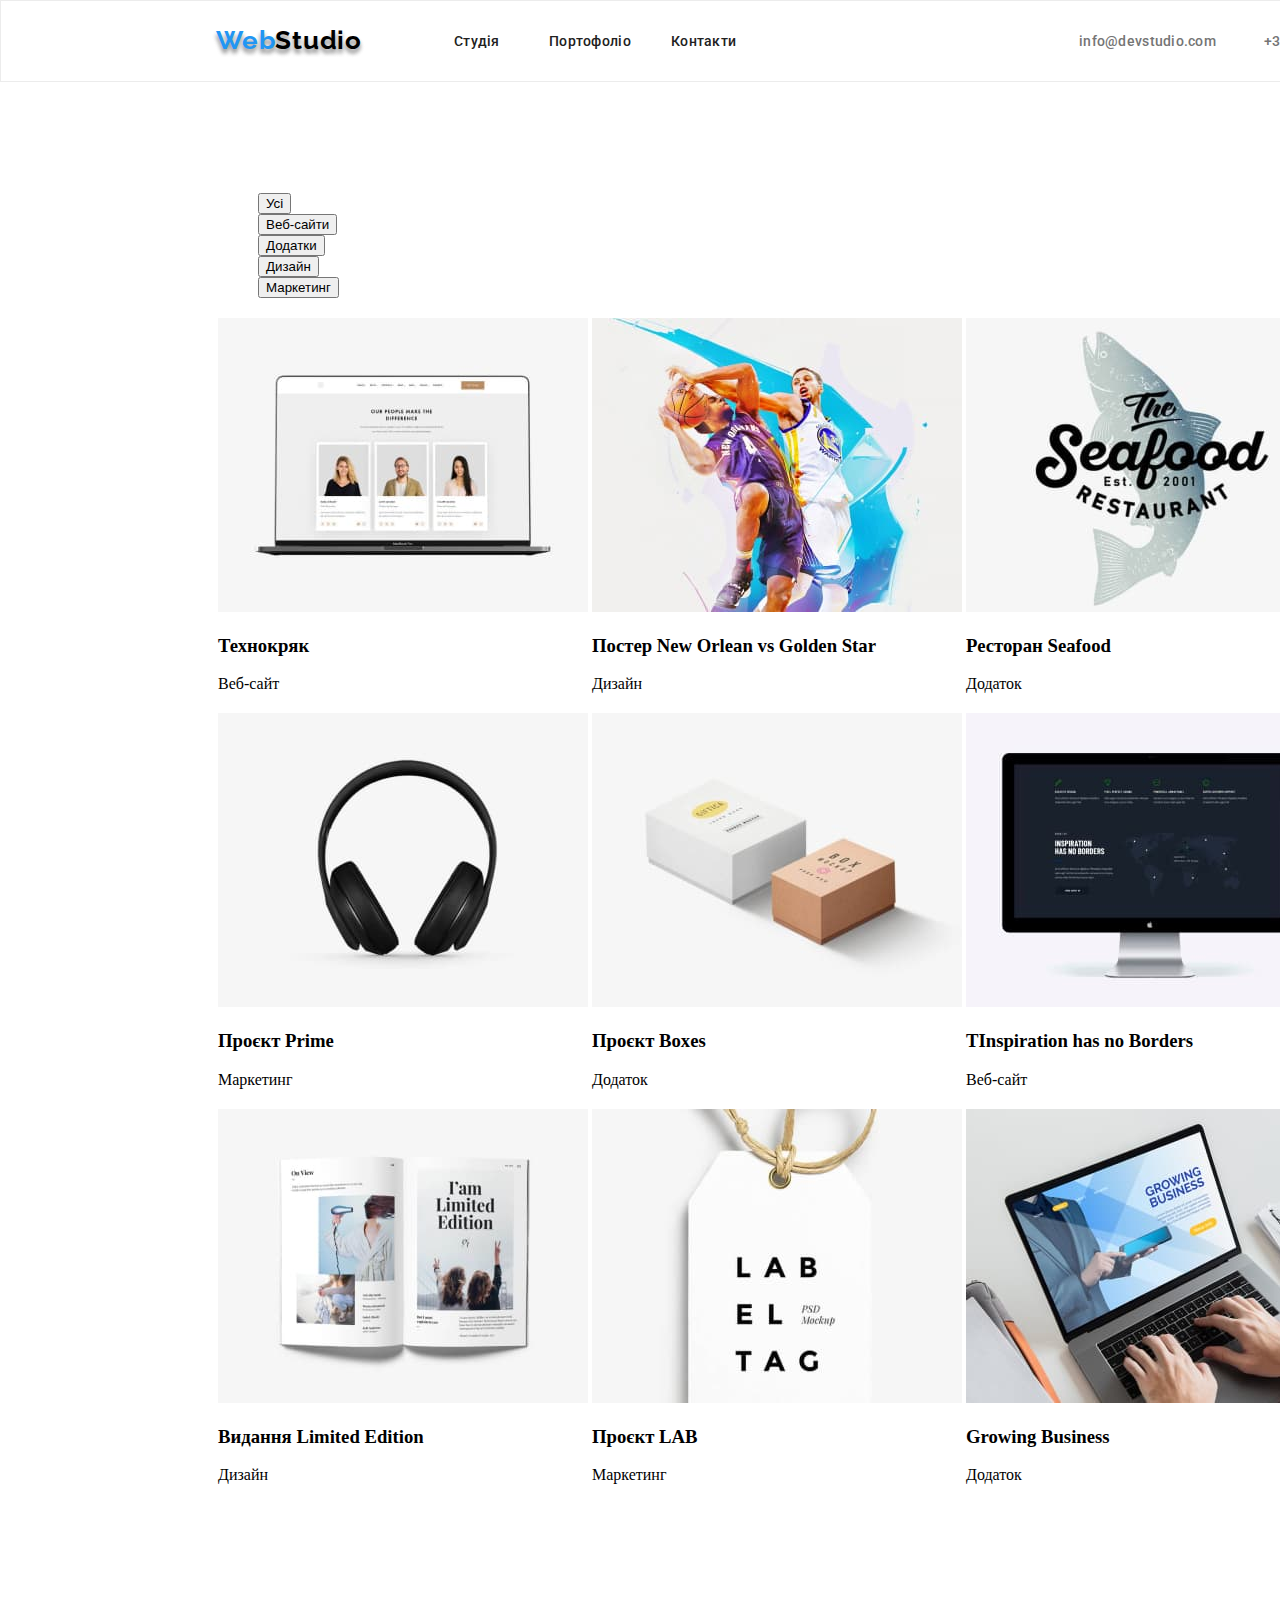
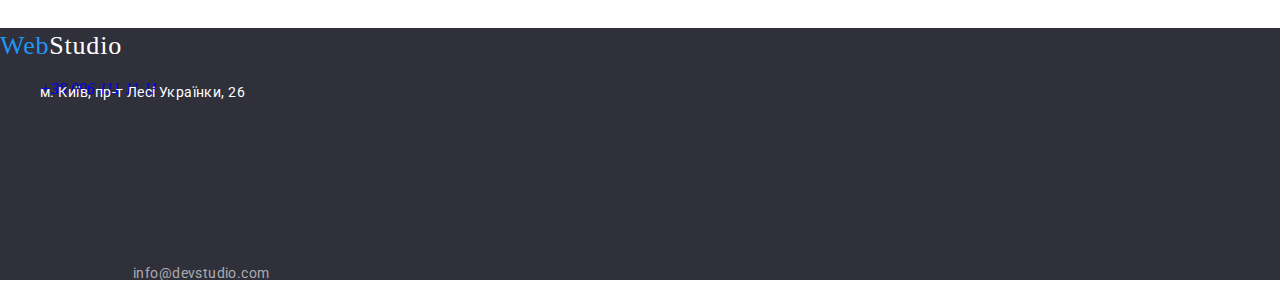
==== portfolio.html @ e8982d22 "hw" ====
<!DOCTYPE html>
<html lang="uk">
<head>
    <meta charset="UTF-8">
    <meta http-equiv="X-UA-Compatible" content="IE=edge">
    <meta name="viewport" content="width=device-width, initial-scale=1.0">
    <link rel="preconnect" href="https://fonts.googleapis.com">
    <link rel="preconnect" href="https://fonts.gstatic.com" crossorigin>
    <link href="https://fonts.googleapis.com/css2?family=Raleway:wght@700&family=Roboto:wght@400;500;700;900&display=swap"
        rel="stylesheet">
    <link rel="stylesheet" href="./css/styles.css" />
    <title>WebStudio</title>
</head>
<body>
    <header class="header-nav">
        <nav >
            <a href="./index.html" class="header-webstyle">Web<span class="studio-style">Studio</span></a>
            <ul class="header-list">
                <li><a href="./index.html" class="studio-link link">Студія</a></li>
                <li><a href="./portfolio.html" class="portfolio-link link">Портофоліо</a></li>
                <li><a href="#contacts" class="contacts-link link">Контакти</a></li>
            </ul>
        </nav>
        <ul>
            <li><a href="mailto:info@devstudio.com" class="header-mail">info@devstudio.com</a></li>
            <li><a href="tel:+380961111111" class="header-tel">+38 096 111 11 11</a></li>
        </ul>
    </header>
    <main>        
        <section>
            <table>
                <tbody class="price">
                    <tr>
                        <td colspan="3">
                            <ul class="menu-stl">
                               <li><button type="button" class="menu-list">Усі</button></li>
                               <li><button type="button" class="menu-list">Веб-сайти</button></li>
                               <li><button type="button" class="menu-list">Додатки</button></li>
                               <li><button type="button" class="menu-list">Дизайн</button></li>
                               <li><button type="button" class="menu-list">Маркетинг</button></li>
                            </ul>
                        </td>
                    </tr>
                    <tr>
                        <td><img src="./portfolio/price8.jpg" alt="Веб-сайт" width="370" height="294">
                        <h3>Технокряк</h3>
                        <p>Веб-сайт</p></td>
                        <td><img src="./portfolio/price9.jpg" alt="Дизайн" width="370" height="294">
                        <h3>Постер New Orlean vs Golden Star</h3>
                        <p>Дизайн</p></td>
                        <td><img src="./portfolio/price1.jpg" alt="Додаток" width="370" height="294">
                        <h3>Ресторан Seafood</h3>
                        <p>Додаток</p></td>
                    </tr>
                    <tr>
                        <td><img src="./portfolio/price2.jpg" alt="Маркетинг" width="370" height="294">
                        <h3>Проєкт Prime</h3>
                        <p>Маркетинг</p></td>
                        <td><img src="./portfolio/price3.jpg" alt="Додаток" width="370" height="294">
                        <h3>Проєкт Boxes</h3>
                        <p>Додаток</p></td>
                        <td><img src="./portfolio/price4.jpg" alt="Веб-сайт" width="370" height="294">
                        <h3>ТInspiration has no Borders</h3>
                        <p>Веб-сайт</p></td>
                    </tr>
                    <tr>
                        <td><img src="./portfolio/price5.jpg" alt="Дизайн" width="370" height="294">
                        <h3>Видання Limited Edition</h3>
                        <p>Дизайн</p></td>
                        <td><img src="./portfolio/price6.jpg" alt="Маркетинг" width="370" height="294">
                        <h3>Проєкт LAB</h3>
                        <p>Маркетинг</p></td>
                        <td><img src="./portfolio/price7.jpg" alt="Додаток" width="370" height="294">
                        <h3>Growing Business</h3>
                        <p>Додаток</p></td>
                    </tr>
                </tbody>
            </table>
        </section>
    </main>
    <footer>
        <article id="contacts"></article>
        <a href="./index.html" class="footer-logo">Web<span class="footer-std">Studio</span></a>
        <address class="footer-list">
            <ul >
                <li><a href="https://www.google.com/maps/place/%D0%B1%D1%83%D0%BB.
                +%D0%9B%D0%B5%D1%81%D0%B8+%D0%A3%D0%BA%D1%80%D0%B0%D0%B8%D0%BD%D0%BA%D0%B8,+26,+%D0%9A%D0%B8%D0%B5%D0%B2,
                +02000/@50.4265807,30.5361971,17z/data=!3m1!4b1!4m5!3m4!1s0x40d4cf0e033ecbe9:
                0x57a4dffefec77da0!8m2!3d50.4265807!4d30.5383858" target="_blank" rel="noopener noreferrer"
                        class="footer-adress">м. Київ, пр-т Лесі Українки, 26</a></li>
                <li><a href="mailto:info@devstudio.com" class="footer-mail">info@devstudio.com</a></li>
                <li><a href="tel:+380961111111" class="footer-tel">+38 096 111 11 11</a></li>
            </ul>
        </address>
    </footer>
</body>
</html>
---- css/styles.css ----
/* header */
body{
    font-family: 'Roboto' 'Raleway', sans-serif;

}
a{
    text-decoration: none;
}
header{
    position: absolute;
    width: 1600px;
    height: 80px;
    left: 0px;
    top: 0px;
    background: #FFFFFF;
}
ul{
    list-style-type: none;
}
.header-nav{
    position: absolute;
    width: 1600px;
    height: 80px;
    left: 0px;
    top: 0px;
    bottom: 1800px;
    background: #FFFFFF;
    border: 1px solid #ECECEC  
}
.header-webstyle{
    position: absolute;
    width: 145px;
    height: 31px;
    left: 215px;
    top: 24px;
    right: 1240px;
    bottom: 1825px;
    font-family: 'Raleway';
    font-style: normal;
    font-weight: 700;
    font-size: 26px;
    line-height: 31px;
    text-decoration: none
}
.header-webstyle{
    letter-spacing: 0.03em;
    color: #2196F3;
    text-shadow: 0px 4px 4px rgba(0, 0, 0, 0.25), 0px 4px 4px rgba(0, 0, 0, 0.25);
}
.studio-style{
    letter-spacing: 0.03em;
    color: #000000;
    text-shadow: 0px 4px 4px rgba(0, 0, 0, 0.25), 0px 4px 4px rgba(0, 0, 0, 0.25);
}
.header-webstyle .studio-style:hover{
    color:#2196F3
}
.header-webstyle:hover{
    color:#000000;
}
.header-list{
    left: 453px;
    top: 32px;
    right: 866px;
    bottom: 1832px;
}
.studio-link{
    position: absolute;
    width: 45px;
    height: 16px;
    left: 453px;
    top: 32px;
    font-family: 'Roboto';
    font-style: normal;
    font-weight: 500;
    font-size: 14px;
    line-height: 16px;
    letter-spacing: 0.02em;
    color: #212121;
}
.studio-link:hover{
    color: #2196f3;
}
.portfolio-link{
    position: absolute;
    width: 72px;
    height: 16px;
    left: 548px;
    top: 32px;
    font-family: 'Roboto';
    font-style: normal;
    font-weight: 500;
    font-size: 14px;
    line-height: 16px;
    letter-spacing: 0.02em;
    color: #212121;
}

.portfolio-link:hover {
    color: #2196f3;
}
.contacts-link{
    position: absolute;
    width: 64px;
    height: 16px;
    left: 670px;
    top: 32px;
    font-family: 'Roboto';
    font-style: normal;
    font-weight: 500;
    font-size: 14px;
    line-height: 16px;
    letter-spacing: 0.02em;
    color: #212121;
}

.contacts-link:hover {
    color: #2196f3;
}
.header-mail{
    position: absolute;
    width: 135px;
    height: 16px;
    left: 1078px;
    top: 32px;
    right: 387px;
    bottom: 1832px;

    font-family: 'Roboto';
    font-style: normal;
    font-weight: 500;
    font-size: 14px;
    line-height: 16px;
    letter-spacing: 0.02em;

    color: #757575;
}
.header-mail:hover {
    color: #2196f3;
}
.header-tel{
    position: absolute;
    width: 122px;
    height: 16px;
    left: 1263px;
    top: 32px;
    right: 215px;
    bottom: 1832px;
    font-family: 'Roboto';
    font-style: normal;
    font-weight: 500;
    font-size: 14px;
    line-height: 16px;
    letter-spacing: 0.02em;
    color: #757575;
}
.header-tel:hover {
    color: #2196f3;
}
/* шапка*/
.shapka{
    position: absolute;
    width: 1600px;
    height: 600px;
    left: 0px;
    top: 80px;  
    background: #2F303A;
}
.sub-title{
    position: absolute;
    width: 696px;
    height: 120px;
    left: 452px;
    top: 200px;
}
.sub-title{
    font-family: 'Roboto';
    font-style: normal;
    font-weight: 900;
    font-size: 44px;
    line-height: 60px;
    /* or 136% */
    
    text-align: center;
    letter-spacing: 0.06em;
    text-transform: uppercase;
    
    color: #FFFFFF;
}
.sub-button{
    position: absolute;
    width: 216px;
    height: 50px;
    left: 692px;
    top: 400px;
    box-shadow: 0px 4px 4px rgba(0, 0, 0, 0.15);
    border-radius: 4px;
    background: #2196F3;
}
.text-btn{
    font-family: 'Roboto';
    font-style: normal;
    font-weight: 700;
    font-size: 16px;
    line-height: 30px;
    color: #FFFFFF;
}



/*підвал footer*/
footer{
    position: absolute;
    width: 1600px;
    height: 252px;
    left: 0px;
    top: 1628px;
    background: #2F303A;
}
.footer-logo{
    font-family: 'Raleway';
    font-size: 26px;
    font-weight: 700;
    line-height: 31px;
    letter-spacing: 0.03em;
    text-align: left;
    font-family: 'Oleo Script';
    font-size: 26px;
    font-weight: 400;
    line-height: 36px;
    letter-spacing: 0.03em;
    text-align: left;
    letter-spacing: 0.03em;
    color: #2196F3
}
.footer-logo{
    top: 1688px;
    left: 215px;
}
.footer-std{
    letter-spacing: 0.03em;
    color: #FFFFFF;
}
.footer-list{
    left: 215px;
    top: 1739px;
}
.footer-adress{
    position: absolute;
    width: 231px;
    height: 21px;
    font-family: 'Roboto';
    font-style: normal;
    font-weight: 400;
    font-size: 14px;
    line-height: 24px;
    /* or 171% */

    letter-spacing: 0.03em;

    color: #FFFFFF;
}
.footer-mail{
        position: absolute;
        width: 231px;
        height: 21px;
        left: 133px;
        top: 233px;
        font-family: 'Roboto';
        font-style: normal;
        font-weight: 400;
        font-size: 14px;
        line-height: 24px;
        /* or 171% */
    
        letter-spacing: 0.03em;
    
        color: rgba(255, 255, 255, 0.6);
}
/* сторінка  портфоліо*/

.price{
    position: absolute;
    width: 1170px;
    height: 1360px;
    left: 215px;
    right: 215px;
    top: 174px;
    bottom: 346px;
}
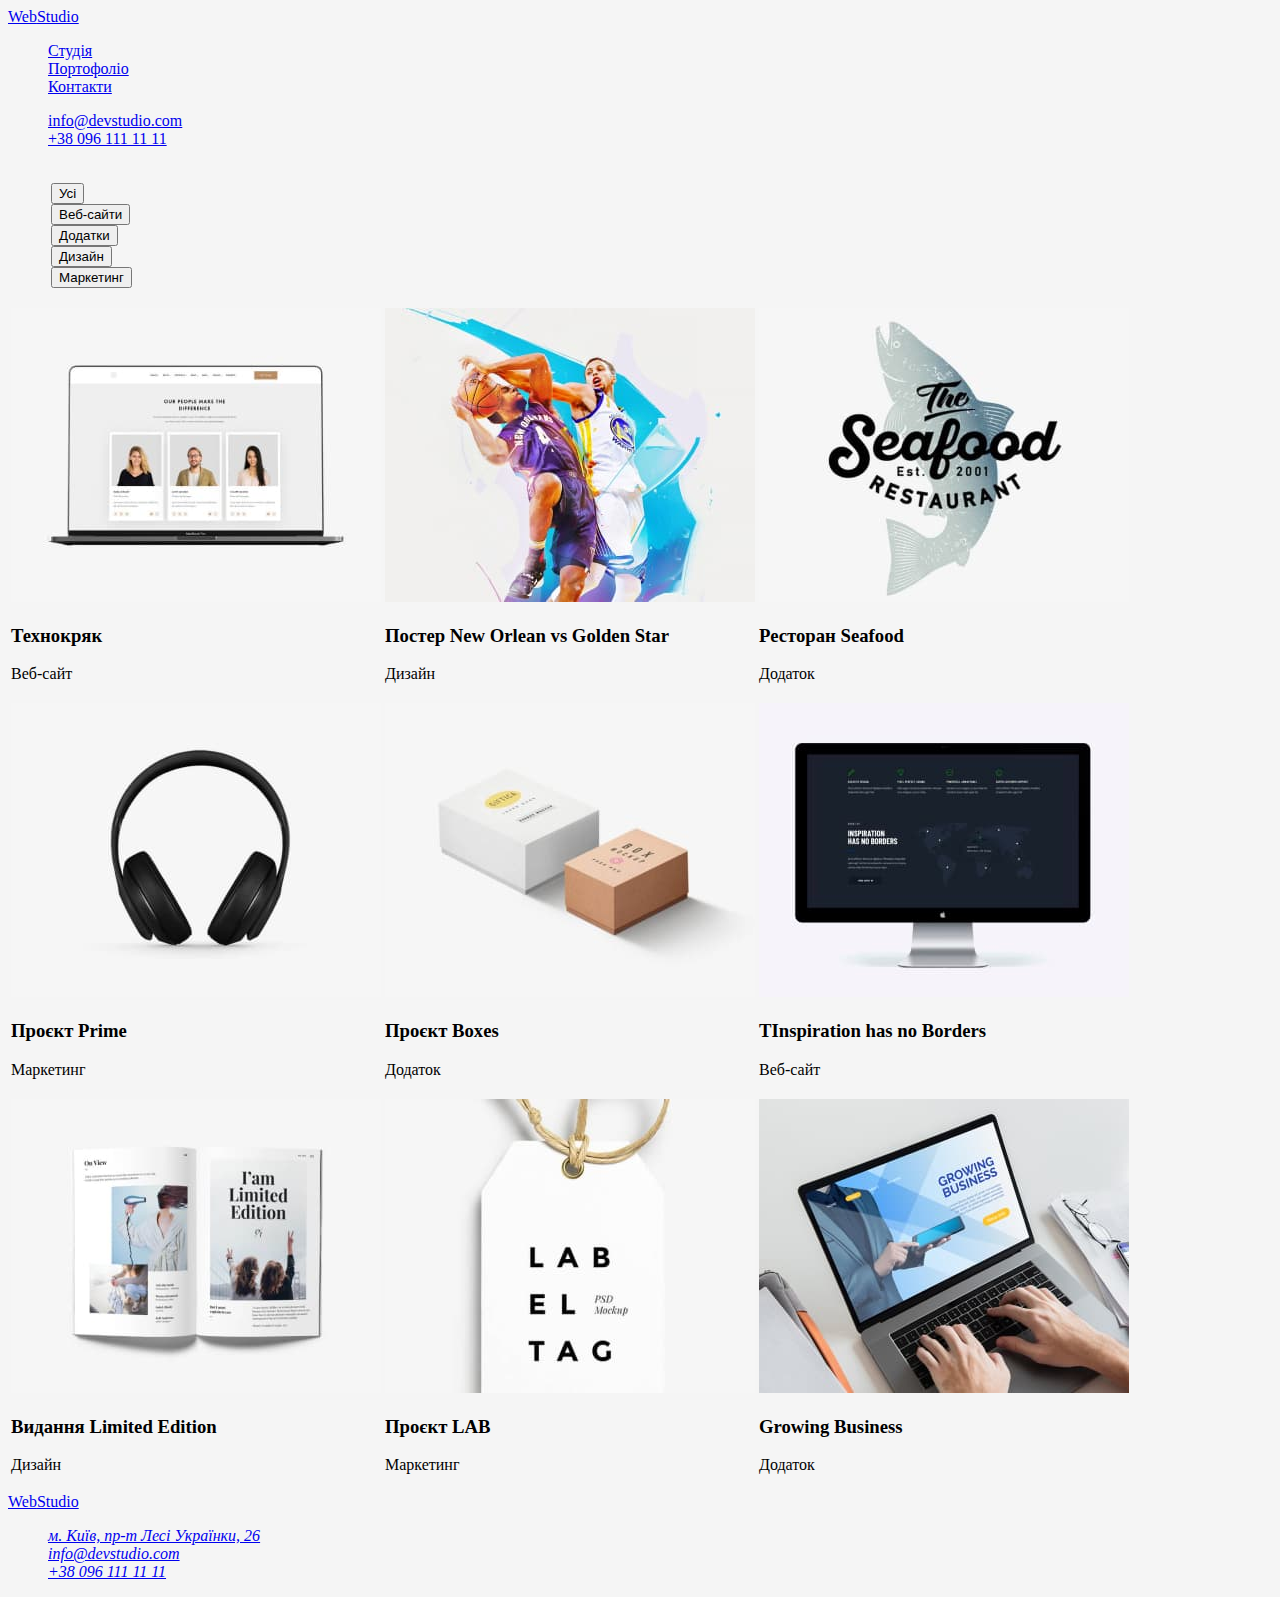
==== commit 064deb9d: "commit" ====
--- a/portfolio.html
+++ b/portfolio.html
@@ -4,12 +4,12 @@
     <meta charset="UTF-8">
     <meta http-equiv="X-UA-Compatible" content="IE=edge">
     <meta name="viewport" content="width=device-width, initial-scale=1.0">
+    <title>WebStudio</title>
     <link rel="preconnect" href="https://fonts.googleapis.com">
     <link rel="preconnect" href="https://fonts.gstatic.com" crossorigin>
     <link href="https://fonts.googleapis.com/css2?family=Raleway:wght@700&family=Roboto:wght@400;500;700;900&display=swap"
         rel="stylesheet">
     <link rel="stylesheet" href="./css/styles.css" />
-    <title>WebStudio</title>
 </head>
 <body>
     <header class="header-nav">
@@ -42,35 +42,35 @@
                         </td>
                     </tr>
                     <tr>
-                        <td><img src="./portfolio/price8.jpg" alt="Веб-сайт" width="370" height="294">
+                        <td><img src="./img/price8.jpg" alt="Веб-сайт" width="370" height="294">
                         <h3>Технокряк</h3>
                         <p>Веб-сайт</p></td>
-                        <td><img src="./portfolio/price9.jpg" alt="Дизайн" width="370" height="294">
+                        <td><img src="./img/price9.jpg" alt="Дизайн" width="370" height="294">
                         <h3>Постер New Orlean vs Golden Star</h3>
                         <p>Дизайн</p></td>
-                        <td><img src="./portfolio/price1.jpg" alt="Додаток" width="370" height="294">
+                        <td><img src="./img/price1.jpg" alt="Додаток" width="370" height="294">
                         <h3>Ресторан Seafood</h3>
                         <p>Додаток</p></td>
                     </tr>
                     <tr>
-                        <td><img src="./portfolio/price2.jpg" alt="Маркетинг" width="370" height="294">
+                        <td><img src="./img/price2.jpg" alt="Маркетинг" width="370" height="294">
                         <h3>Проєкт Prime</h3>
                         <p>Маркетинг</p></td>
-                        <td><img src="./portfolio/price3.jpg" alt="Додаток" width="370" height="294">
+                        <td><img src="./img/price3.jpg" alt="Додаток" width="370" height="294">
                         <h3>Проєкт Boxes</h3>
                         <p>Додаток</p></td>
-                        <td><img src="./portfolio/price4.jpg" alt="Веб-сайт" width="370" height="294">
+                        <td><img src="./img/price4.jpg" alt="Веб-сайт" width="370" height="294">
                         <h3>ТInspiration has no Borders</h3>
                         <p>Веб-сайт</p></td>
                     </tr>
                     <tr>
-                        <td><img src="./portfolio/price5.jpg" alt="Дизайн" width="370" height="294">
+                        <td><img src="./img/price5.jpg" alt="Дизайн" width="370" height="294">
                         <h3>Видання Limited Edition</h3>
                         <p>Дизайн</p></td>
-                        <td><img src="./portfolio/price6.jpg" alt="Маркетинг" width="370" height="294">
+                        <td><img src="./img/price6.jpg" alt="Маркетинг" width="370" height="294">
                         <h3>Проєкт LAB</h3>
                         <p>Маркетинг</p></td>
-                        <td><img src="./portfolio/price7.jpg" alt="Додаток" width="370" height="294">
+                        <td><img src="./img/price7.jpg" alt="Додаток" width="370" height="294">
                         <h3>Growing Business</h3>
                         <p>Додаток</p></td>
                     </tr>
--- a/css/styles.css
+++ b/css/styles.css
@@ -1,290 +1,24 @@
-/* header */
+:root{
+    --prime-color--: #212121;
+    --second-color--: #757575;
+}
 body{
     font-family: 'Roboto' 'Raleway', sans-serif;
+    color: var(---prime-color--);
+    background-color:#F5F5F5;
+}
+.list{text-decoration: none;
 
-}
-a{
-    text-decoration: none;
-}
-header{
-    position: absolute;
-    width: 1600px;
-    height: 80px;
-    left: 0px;
-    top: 0px;
-    background: #FFFFFF;
 }
 ul{
     list-style-type: none;
 }
-.header-nav{
-    position: absolute;
-    width: 1600px;
-    height: 80px;
-    left: 0px;
-    top: 0px;
-    bottom: 1800px;
-    background: #FFFFFF;
-    border: 1px solid #ECECEC  
+.title{
+    color: var(--prime-color--);
 }
-.header-webstyle{
-    position: absolute;
-    width: 145px;
-    height: 31px;
-    left: 215px;
-    top: 24px;
-    right: 1240px;
-    bottom: 1825px;
-    font-family: 'Raleway';
-    font-style: normal;
-    font-weight: 700;
-    font-size: 26px;
-    line-height: 31px;
-    text-decoration: none
-}
-.header-webstyle{
-    letter-spacing: 0.03em;
-    color: #2196F3;
-    text-shadow: 0px 4px 4px rgba(0, 0, 0, 0.25), 0px 4px 4px rgba(0, 0, 0, 0.25);
-}
-.studio-style{
-    letter-spacing: 0.03em;
-    color: #000000;
-    text-shadow: 0px 4px 4px rgba(0, 0, 0, 0.25), 0px 4px 4px rgba(0, 0, 0, 0.25);
-}
-.header-webstyle .studio-style:hover{
-    color:#2196F3
-}
-.header-webstyle:hover{
-    color:#000000;
-}
-.header-list{
-    left: 453px;
-    top: 32px;
-    right: 866px;
-    bottom: 1832px;
-}
-.studio-link{
-    position: absolute;
-    width: 45px;
-    height: 16px;
-    left: 453px;
-    top: 32px;
-    font-family: 'Roboto';
-    font-style: normal;
-    font-weight: 500;
-    font-size: 14px;
-    line-height: 16px;
-    letter-spacing: 0.02em;
-    color: #212121;
-}
-.studio-link:hover{
-    color: #2196f3;
-}
-.portfolio-link{
-    position: absolute;
-    width: 72px;
-    height: 16px;
-    left: 548px;
-    top: 32px;
-    font-family: 'Roboto';
-    font-style: normal;
-    font-weight: 500;
-    font-size: 14px;
-    line-height: 16px;
-    letter-spacing: 0.02em;
-    color: #212121;
-}
-
-.portfolio-link:hover {
-    color: #2196f3;
-}
-.contacts-link{
-    position: absolute;
-    width: 64px;
-    height: 16px;
-    left: 670px;
-    top: 32px;
-    font-family: 'Roboto';
-    font-style: normal;
-    font-weight: 500;
-    font-size: 14px;
-    line-height: 16px;
-    letter-spacing: 0.02em;
-    color: #212121;
-}
-
-.contacts-link:hover {
-    color: #2196f3;
-}
-.header-mail{
-    position: absolute;
-    width: 135px;
-    height: 16px;
-    left: 1078px;
-    top: 32px;
-    right: 387px;
-    bottom: 1832px;
-
-    font-family: 'Roboto';
-    font-style: normal;
-    font-weight: 500;
-    font-size: 14px;
-    line-height: 16px;
-    letter-spacing: 0.02em;
-
-    color: #757575;
-}
-.header-mail:hover {
-    color: #2196f3;
-}
-.header-tel{
-    position: absolute;
-    width: 122px;
-    height: 16px;
-    left: 1263px;
-    top: 32px;
-    right: 215px;
-    bottom: 1832px;
-    font-family: 'Roboto';
-    font-style: normal;
-    font-weight: 500;
-    font-size: 14px;
-    line-height: 16px;
-    letter-spacing: 0.02em;
-    color: #757575;
-}
-.header-tel:hover {
-    color: #2196f3;
-}
-/* шапка*/
-.shapka{
-    position: absolute;
-    width: 1600px;
-    height: 600px;
-    left: 0px;
-    top: 80px;  
-    background: #2F303A;
-}
-.sub-title{
-    position: absolute;
-    width: 696px;
-    height: 120px;
-    left: 452px;
-    top: 200px;
-}
-.sub-title{
-    font-family: 'Roboto';
-    font-style: normal;
-    font-weight: 900;
-    font-size: 44px;
-    line-height: 60px;
-    /* or 136% */
-    
-    text-align: center;
-    letter-spacing: 0.06em;
-    text-transform: uppercase;
-    
-    color: #FFFFFF;
-}
-.sub-button{
-    position: absolute;
-    width: 216px;
-    height: 50px;
-    left: 692px;
-    top: 400px;
-    box-shadow: 0px 4px 4px rgba(0, 0, 0, 0.15);
-    border-radius: 4px;
-    background: #2196F3;
-}
-.text-btn{
+.title,
+h2{
     font-family: 'Roboto';
     font-style: normal;
     font-weight: 700;
-    font-size: 16px;
-    line-height: 30px;
-    color: #FFFFFF;
-}
-
-
-
-/*підвал footer*/
-footer{
-    position: absolute;
-    width: 1600px;
-    height: 252px;
-    left: 0px;
-    top: 1628px;
-    background: #2F303A;
-}
-.footer-logo{
-    font-family: 'Raleway';
-    font-size: 26px;
-    font-weight: 700;
-    line-height: 31px;
-    letter-spacing: 0.03em;
-    text-align: left;
-    font-family: 'Oleo Script';
-    font-size: 26px;
-    font-weight: 400;
-    line-height: 36px;
-    letter-spacing: 0.03em;
-    text-align: left;
-    letter-spacing: 0.03em;
-    color: #2196F3
-}
-.footer-logo{
-    top: 1688px;
-    left: 215px;
-}
-.footer-std{
-    letter-spacing: 0.03em;
-    color: #FFFFFF;
-}
-.footer-list{
-    left: 215px;
-    top: 1739px;
-}
-.footer-adress{
-    position: absolute;
-    width: 231px;
-    height: 21px;
-    font-family: 'Roboto';
-    font-style: normal;
-    font-weight: 400;
-    font-size: 14px;
-    line-height: 24px;
-    /* or 171% */
-
-    letter-spacing: 0.03em;
-
-    color: #FFFFFF;
-}
-.footer-mail{
-        position: absolute;
-        width: 231px;
-        height: 21px;
-        left: 133px;
-        top: 233px;
-        font-family: 'Roboto';
-        font-style: normal;
-        font-weight: 400;
-        font-size: 14px;
-        line-height: 24px;
-        /* or 171% */
-    
-        letter-spacing: 0.03em;
-    
-        color: rgba(255, 255, 255, 0.6);
-}
-/* сторінка  портфоліо*/
-
-.price{
-    position: absolute;
-    width: 1170px;
-    height: 1360px;
-    left: 215px;
-    right: 215px;
-    top: 174px;
-    bottom: 346px;
-} 
+}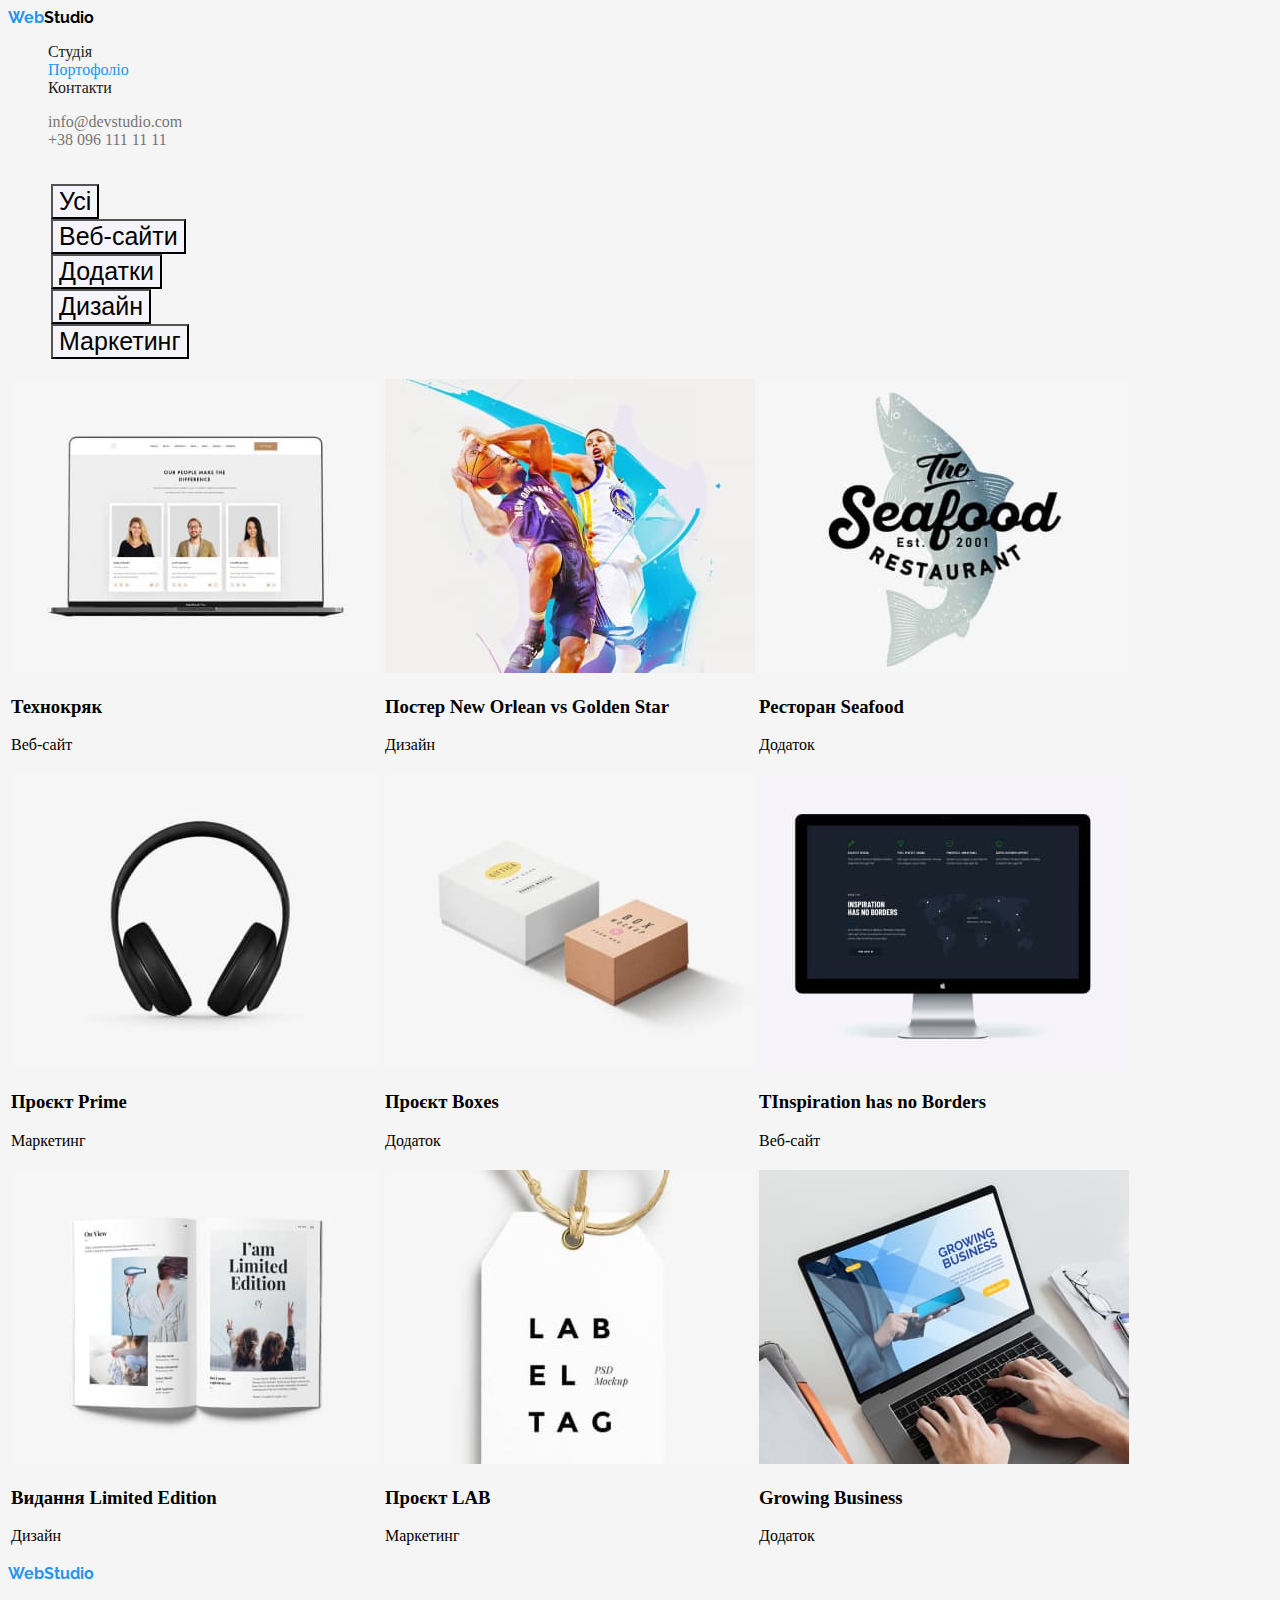
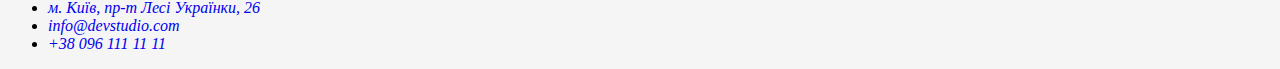
==== commit ab325430: "new class" ====
--- a/portfolio.html
+++ b/portfolio.html
@@ -13,31 +13,31 @@
 </head>
 <body>
     <header class="header-nav">
-        <nav >
-            <a href="./index.html" class="header-webstyle">Web<span class="studio-style">Studio</span></a>
-            <ul class="header-list">
-                <li><a href="./index.html" class="studio-link link">Студія</a></li>
-                <li><a href="./portfolio.html" class="portfolio-link link">Портофоліо</a></li>
-                <li><a href="#contacts" class="contacts-link link">Контакти</a></li>
+        <nav>
+            <a href="./index.html" class="logo">Web<span class="header-logo">Studio</span></a>
+            <ul class="header-list list">
+                <li><a href="./index.html" class="link">Студія</a></li>
+                <li><a href="./portfolio.html" class="link current">Портофоліо</a></li>
+                <li><a href="" class="link">Контакти</a></li>
             </ul>
         </nav>
-        <ul>
-            <li><a href="mailto:info@devstudio.com" class="header-mail">info@devstudio.com</a></li>
-            <li><a href="tel:+380961111111" class="header-tel">+38 096 111 11 11</a></li>
+        <ul class="header-contacts list">
+            <li><a href="mailto:info@devstudio.com" class="header-mail link">info@devstudio.com</a></li>
+            <li><a href="tel:+380961111111" class="header-tel link">+38 096 111 11 11</a></li>
         </ul>
     </header>
     <main>        
-        <section>
+        <section class="section">
             <table>
                 <tbody class="price">
                     <tr>
                         <td colspan="3">
-                            <ul class="menu-stl">
-                               <li><button type="button" class="menu-list">Усі</button></li>
-                               <li><button type="button" class="menu-list">Веб-сайти</button></li>
-                               <li><button type="button" class="menu-list">Додатки</button></li>
-                               <li><button type="button" class="menu-list">Дизайн</button></li>
-                               <li><button type="button" class="menu-list">Маркетинг</button></li>
+                            <ul class="menu-std list">
+                               <li><button class="button" type="button">Усі</button></li>
+                               <li><button class="button" type="button" >Веб-сайти</button></li>
+                               <li><button class="button" type="button">Додатки</button></li>
+                               <li><button class="button" type="button">Дизайн</button></li>
+                               <li><button class="button" type="button">Маркетинг</button></li>
                             </ul>
                         </td>
                     </tr>
@@ -80,7 +80,7 @@
     </main>
     <footer>
         <article id="contacts"></article>
-        <a href="./index.html" class="footer-logo">Web<span class="footer-std">Studio</span></a>
+        <a href="./index.html" class="logo">Web<span class="footer-logo">Studio</span></a>
         <address class="footer-list">
             <ul >
                 <li><a href="https://www.google.com/maps/place/%D0%B1%D1%83%D0%BB.
--- a/css/styles.css
+++ b/css/styles.css
@@ -7,18 +7,77 @@
     color: var(---prime-color--);
     background-color:#F5F5F5;
 }
-.list{text-decoration: none;
-
+.list{
+    list-style: none;
 }
-ul{
-    list-style-type: none;
+a{
+    text-decoration: none;
 }
-.title{
+.logo{
+    font-family: 'Raleway';
+    font-style: normal;
+    font-weight: 700;
+    color: #2196F3;
+}
+.header-logo{
+    color: #000000;
+}
+.logo .header-logo:hover,
+.logo .header-logo:focus {
+    color: #2196F3
+}
+.logo:hover {
+    color: #000000;
+}
+/* navigator */
+.header-list .link{
+    color:var(--prime-color--);
+}
+.header-list .link:hover,
+.header-list .link:focus{
+    color: #2196F3;
+}
+.header-list .link.current{
+    color: #2196F3;
+}
+.header-contacts .link{
+    color:var(--second-color--);
+}
+.header-contacts .link:hover,
+.header-contacts .link:focus{
+    color:#2196F3
+}
+.hero-title{
+    color: var(---prime-color--);
+}
+/* section */
+.section-title{
     color: var(--prime-color--);
 }
-.title,
-h2{
-    font-family: 'Roboto';
-    font-style: normal;
-    font-weight: 700;
+
+/* personal list */
+.personal-list .title {
+    color: var(--prime-color--);
+}
+.commandos-list .title{
+    color: var(---prime-color--);
+}
+/* button */
+.button{
+    background-color: #F5F4FA;
+    color: var(---prime-color--); 
+    font-size: 25px;
+    
+}
+.button:hover,
+.button:focus{
+    background-color: #2196F3;
+    color: #FFFFFF;
+}
+.text-btn{
+    margin: 216px 50px;
+    background: #2196F3;
+    box-shadow: 0px 4px 4px rgba(0, 0, 0, 0.15);
+    border-radius: 4px;
+    color: #FFFFFF;
 }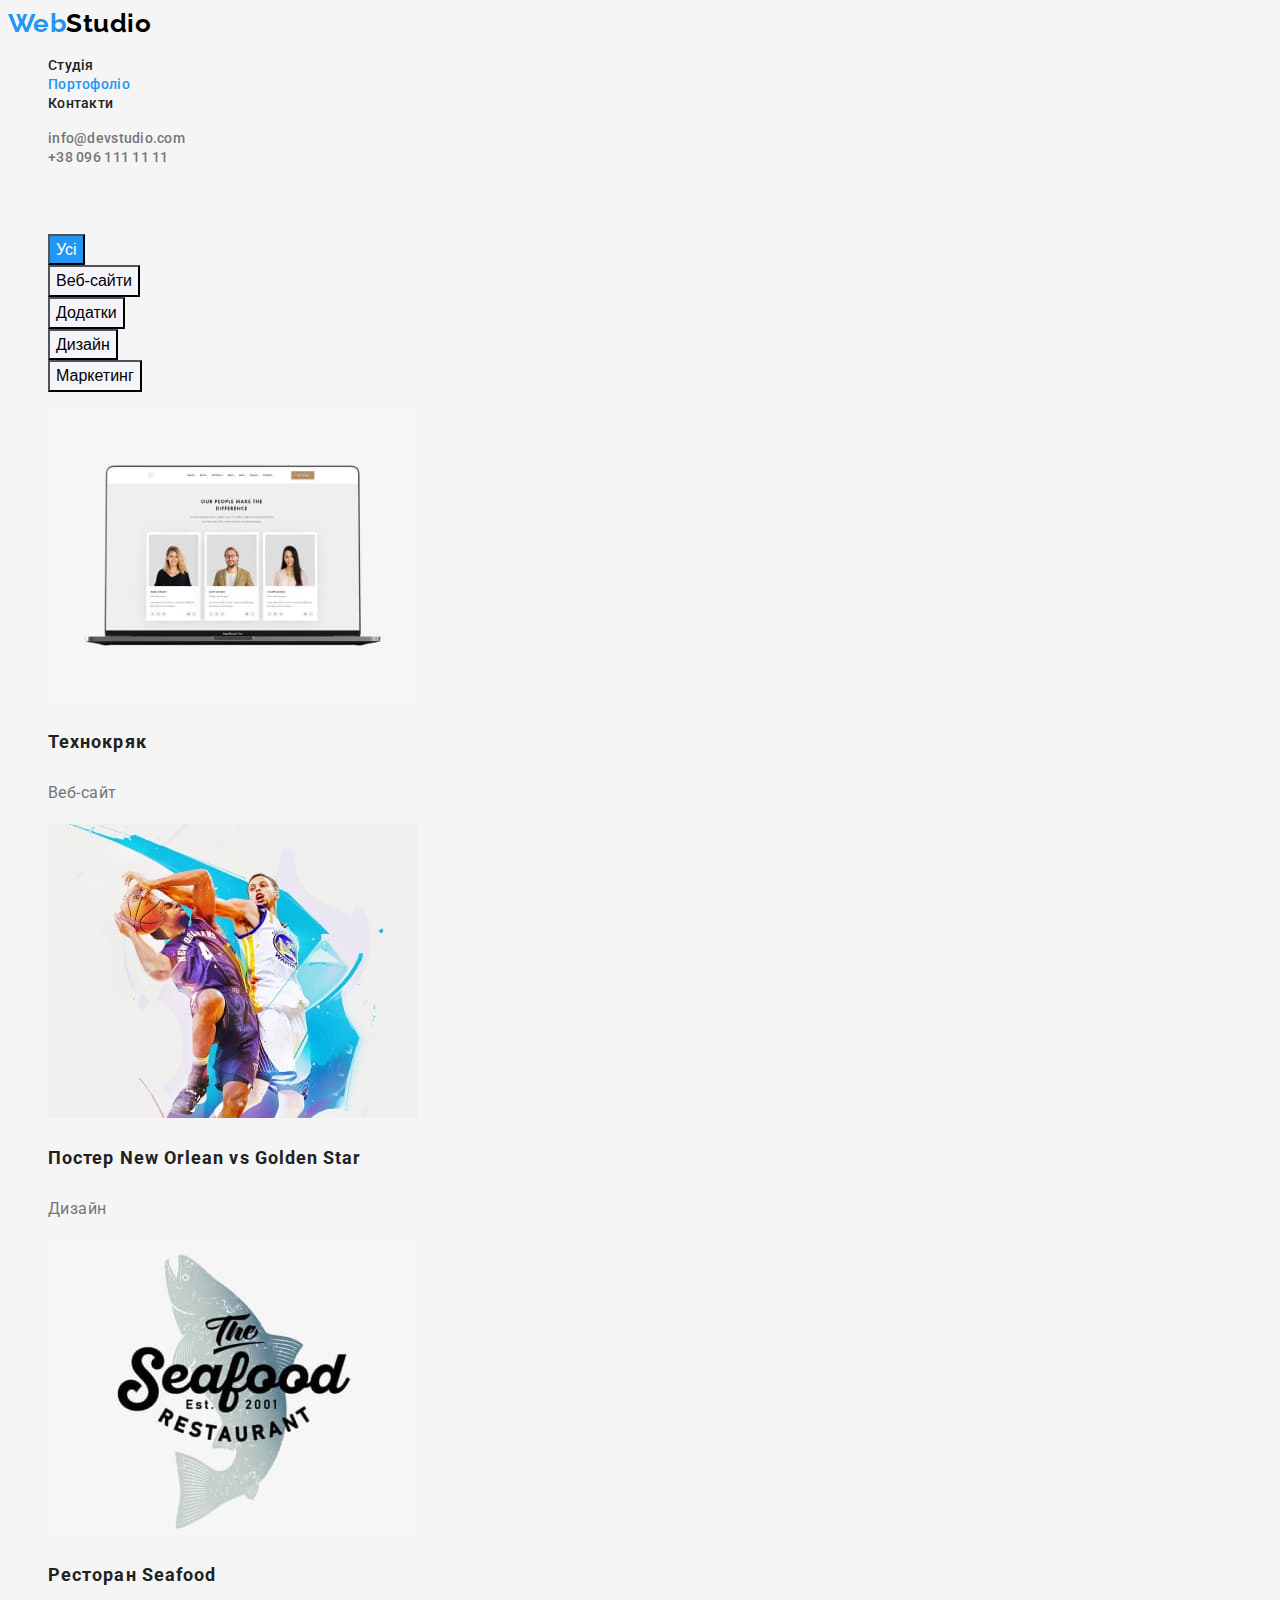
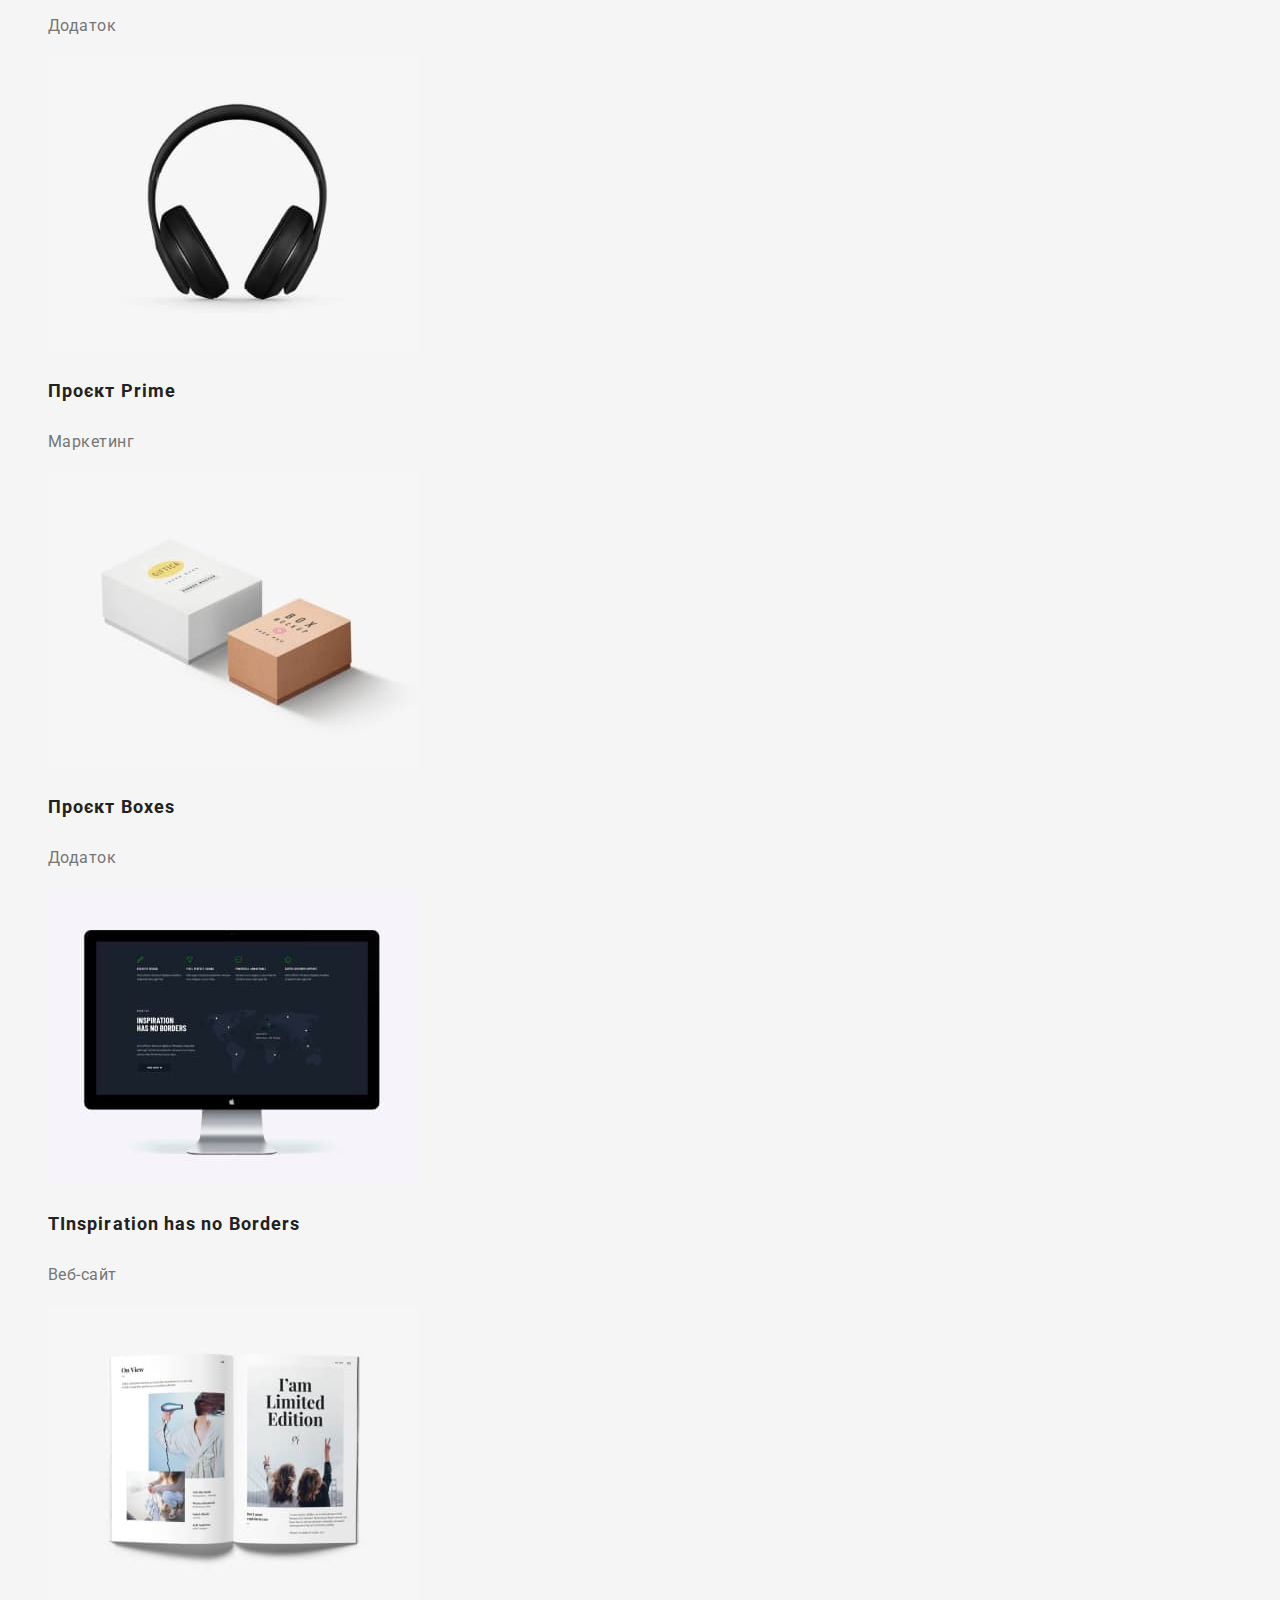
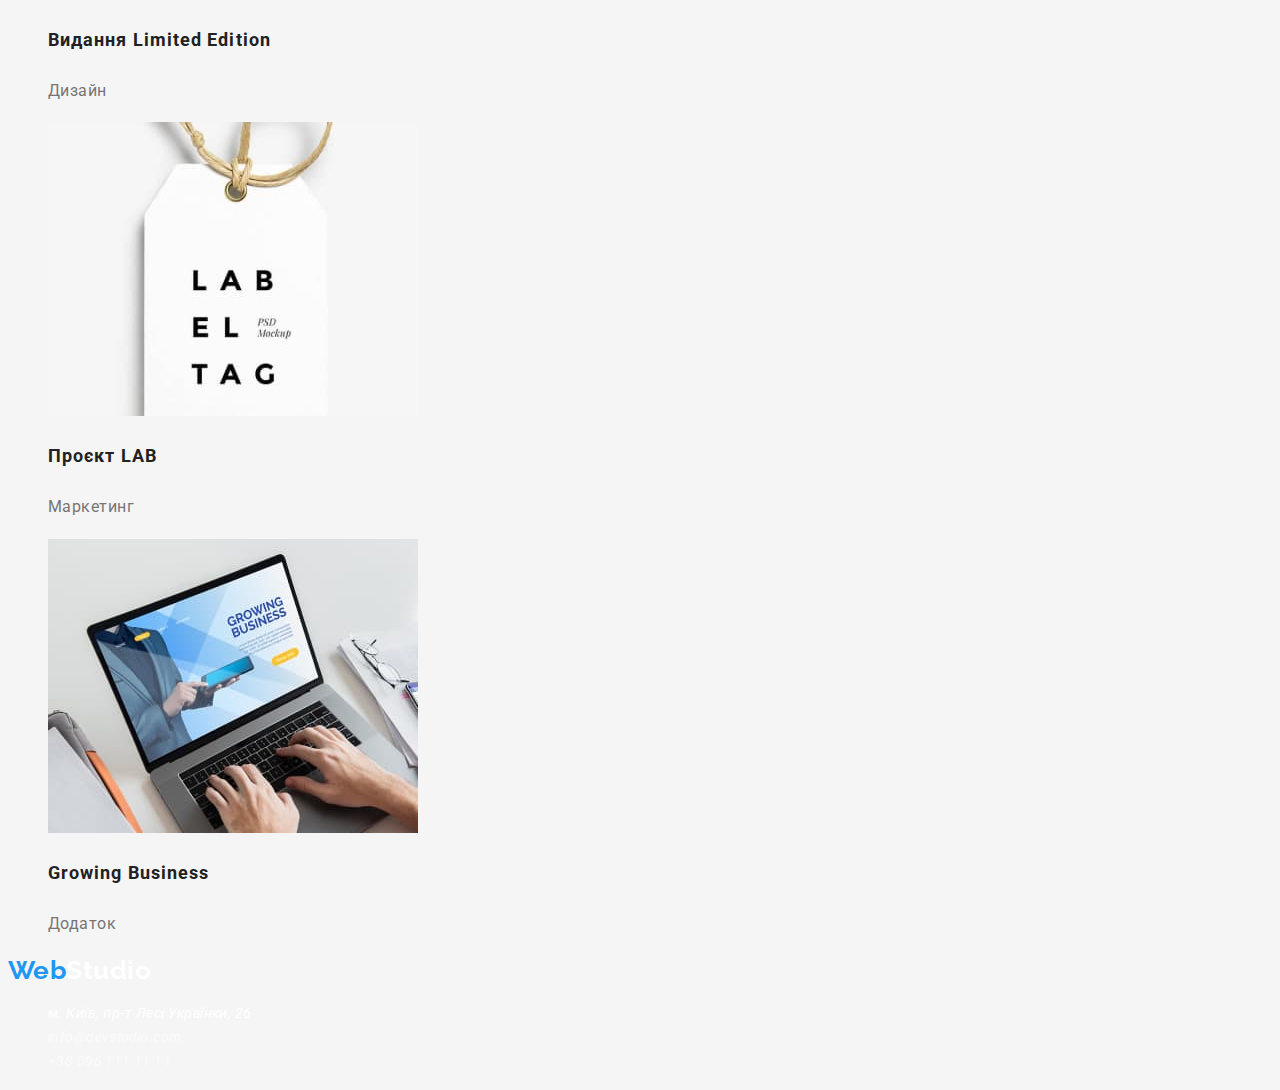
==== commit 276a2ced: "new class" ====
--- a/portfolio.html
+++ b/portfolio.html
@@ -26,71 +26,56 @@
             <li><a href="tel:+380961111111" class="header-tel link">+38 096 111 11 11</a></li>
         </ul>
     </header>
-    <main>        
-        <section class="section">
-            <table>
-                <tbody class="price">
-                    <tr>
-                        <td colspan="3">
-                            <ul class="menu-std list">
-                               <li><button class="button" type="button">Усі</button></li>
-                               <li><button class="button" type="button" >Веб-сайти</button></li>
-                               <li><button class="button" type="button">Додатки</button></li>
-                               <li><button class="button" type="button">Дизайн</button></li>
-                               <li><button class="button" type="button">Маркетинг</button></li>
-                            </ul>
-                        </td>
-                    </tr>
-                    <tr>
-                        <td><img src="./img/price8.jpg" alt="Веб-сайт" width="370" height="294">
-                        <h3>Технокряк</h3>
-                        <p>Веб-сайт</p></td>
-                        <td><img src="./img/price9.jpg" alt="Дизайн" width="370" height="294">
-                        <h3>Постер New Orlean vs Golden Star</h3>
-                        <p>Дизайн</p></td>
-                        <td><img src="./img/price1.jpg" alt="Додаток" width="370" height="294">
-                        <h3>Ресторан Seafood</h3>
-                        <p>Додаток</p></td>
-                    </tr>
-                    <tr>
-                        <td><img src="./img/price2.jpg" alt="Маркетинг" width="370" height="294">
-                        <h3>Проєкт Prime</h3>
-                        <p>Маркетинг</p></td>
-                        <td><img src="./img/price3.jpg" alt="Додаток" width="370" height="294">
-                        <h3>Проєкт Boxes</h3>
-                        <p>Додаток</p></td>
-                        <td><img src="./img/price4.jpg" alt="Веб-сайт" width="370" height="294">
-                        <h3>ТInspiration has no Borders</h3>
-                        <p>Веб-сайт</p></td>
-                    </tr>
-                    <tr>
-                        <td><img src="./img/price5.jpg" alt="Дизайн" width="370" height="294">
-                        <h3>Видання Limited Edition</h3>
-                        <p>Дизайн</p></td>
-                        <td><img src="./img/price6.jpg" alt="Маркетинг" width="370" height="294">
-                        <h3>Проєкт LAB</h3>
-                        <p>Маркетинг</p></td>
-                        <td><img src="./img/price7.jpg" alt="Додаток" width="370" height="294">
-                        <h3>Growing Business</h3>
-                        <p>Додаток</p></td>
-                    </tr>
-                </tbody>
-            </table>
-        </section>
+    <main>     
+        <h2 class="fon">portfolio</h2>
+        <ul class="filtr list">
+           <li><button class="button special-btn" type="button">Усі</button></li>
+           <li><button class="button" type="button" >Веб-сайти</button></li>
+           <li><button class="button" type="button">Додатки</button></li>
+           <li><button class="button" type="button">Дизайн</button></li>
+           <li><button class="button" type="button">Маркетинг</button></li>
+        </ul>
+        <ul class="price-work list">
+            <li><a href=""><img src="./img/price8.jpg" alt="Веб-сайт" width="370" height="294">
+                        <h3 class="price-title">Технокряк</h3>
+                        <p class="price-filter">Веб-сайт</p></a></li>
+            <li><a href=""><img src="./img/price9.jpg" alt="Дизайн" width="370" height="294">
+                        <h3 class="price-title">Постер New Orlean vs Golden Star</h3>
+                        <p class="price-filter">Дизайн</p></a></li>
+            <li><a href=""><img src="./img/price1.jpg" alt="Додаток" width="370" height="294">
+                        <h3 class="price-title">Ресторан Seafood</h3>
+                        <p class="price-filter">Додаток</p></a></li>
+            <li><a href=""><img src="./img/price2.jpg" alt="Маркетинг" width="370" height="294">
+                        <h3 class="price-title">Проєкт Prime</h3>
+                        <p class="price-filter">Маркетинг</p></a></li>
+            <li><a href=""><img src="./img/price3.jpg" alt="Додаток" width="370" height="294">
+                        <h3 class="price-title">Проєкт Boxes</h3>
+                        <p class="price-filter">Додаток</p></a></li>
+            <li><a href=""><img src="./img/price4.jpg" alt="Веб-сайт" width="370" height="294">
+                        <h3 class="price-title">ТInspiration has no Borders</h3>
+                        <p class="price-filter">Веб-сайт</p></a></li>
+            <li><a href=""><img src="./img/price5.jpg" alt="Дизайн" width="370" height="294">
+                        <h3 class="price-title">Видання Limited Edition</h3>
+                        <p class="price-filter">Дизайн</p></a></li>
+            <li><a href=""><img src="./img/price6.jpg" alt="Маркетинг" width="370" height="294">
+                        <h3 class="price-title">Проєкт LAB</h3>
+                        <p class="price-filter">Маркетинг</p></a></li>
+            <li><a href=""><img src="./img/price7.jpg" alt="Додаток" width="370" height="294">
+                        <h3 class="price-title">Growing Business</h3>
+                        <p class="price-filter">Додаток</p></a></li>
+        </ul>
     </main>
     <footer>
-        <article id="contacts"></article>
         <a href="./index.html" class="logo">Web<span class="footer-logo">Studio</span></a>
-        <address class="footer-list">
-            <ul >
+        <address>
+            <ul class="footer-list list">
                 <li><a href="https://www.google.com/maps/place/%D0%B1%D1%83%D0%BB.
-                +%D0%9B%D0%B5%D1%81%D0%B8+%D0%A3%D0%BA%D1%80%D0%B0%D0%B8%D0%BD%D0%BA%D0%B8,+26,+%D0%9A%D0%B8%D0%B5%D0%B2,
-                +02000/@50.4265807,30.5361971,17z/data=!3m1!4b1!4m5!3m4!1s0x40d4cf0e033ecbe9:
-                0x57a4dffefec77da0!8m2!3d50.4265807!4d30.5383858" target="_blank" rel="noopener noreferrer"
-                        class="footer-adress">м. Київ, пр-т Лесі Українки, 26</a></li>
-                <li><a href="mailto:info@devstudio.com" class="footer-mail">info@devstudio.com</a></li>
-                <li><a href="tel:+380961111111" class="footer-tel">+38 096 111 11 11</a></li>
-            </ul>
+            +%D0%9B%D0%B5%D1%81%D0%B8+%D0%A3%D0%BA%D1%80%D0%B0%D0%B8%D0%BD%D0%BA%D0%B8,+26,+%D0%9A%D0%B8%D0%B5%D0%B2,
+            +02000/@50.4265807,30.5361971,17z/data=!3m1!4b1!4m5!3m4!1s0x40d4cf0e033ecbe9:
+            0x57a4dffefec77da0!8m2!3d50.4265807!4d30.5383858" target="_blank" rel="noopener noreferrer" class="footer-adress">м. Київ, пр-т Лесі Українки, 26</a></li>
+                <li><a href="mailto:info@devstudio.com" class="footer-mail link">info@devstudio.com</a></li>
+                <li><a href="tel:+380961111111" class="footer-tel link">+38 096 111 11 11</a></li>
+             </ul>    
         </address>
     </footer>
 </body>
--- a/css/styles.css
+++ b/css/styles.css
@@ -1,11 +1,13 @@
 :root{
     --prime-color--: #212121;
     --second-color--: #757575;
+    --accent-color--:#2196F3;
 }
 body{
-    font-family: 'Roboto' 'Raleway', sans-serif;
+    font-family: Roboto, sans-serif;
     color: var(---prime-color--);
     background-color:#F5F5F5;
+    letter-spacing: 0.03em;
 }
 .list{
     list-style: none;
@@ -15,16 +17,17 @@
 }
 .logo{
     font-family: 'Raleway';
-    font-style: normal;
     font-weight: 700;
-    color: #2196F3;
+    font-size: 26px;
+    line-height: 1.19;
+    color: var(--accent-color--);
 }
 .header-logo{
     color: #000000;
 }
 .logo .header-logo:hover,
 .logo .header-logo:focus {
-    color: #2196F3
+    color: var(--accent-color--);
 }
 .logo:hover {
     color: #000000;
@@ -32,32 +35,48 @@
 /* navigator */
 .header-list .link{
     color:var(--prime-color--);
+    font-weight: 500;
+    font-size: 14px;
+    line-height: 1.14;
+    letter-spacing: 0.02em;
 }
 .header-list .link:hover,
 .header-list .link:focus{
-    color: #2196F3;
+    color: var(--accent-color--);
 }
 .header-list .link.current{
-    color: #2196F3;
+    color: var(--accent-color--);
 }
 .header-contacts .link{
     color:var(--second-color--);
+    font-weight: 500;
+    font-size: 14px;
+    line-height: 1.14;
+    letter-spacing: 0.02em;
 }
 .header-contacts .link:hover,
 .header-contacts .link:focus{
-    color:#2196F3
+    color: var(--accent-color--);
 }
 .hero-title{
     color: var(---prime-color--);
+    font-weight: 900;
+    font-size: 44px;
+    line-height: 1.36;
+    text-align: center;
+    letter-spacing: 0.06em;
+    text-transform: uppercase;
 }
 /* section */
-.section-title{
-    color: var(--prime-color--);
+.personality{
+    color: #F5F5F5;
 }
 
 /* personal list */
-.personal-list .title {
-    color: var(--prime-color--);
+.personal-list  {
+    font-size: 14px;
+    line-height: 1.14;
+    color: var(--second-color--);
 }
 .commandos-list .title{
     color: var(---prime-color--);
@@ -66,18 +85,95 @@
 .button{
     background-color: #F5F4FA;
     color: var(---prime-color--); 
-    font-size: 25px;
-    
+    font-size: 25px;  
 }
 .button:hover,
 .button:focus{
-    background-color: #2196F3;
+    background-color: var(--accent-color--);
     color: #FFFFFF;
 }
-.text-btn{
-    margin: 216px 50px;
-    background: #2196F3;
-    box-shadow: 0px 4px 4px rgba(0, 0, 0, 0.15);
-    border-radius: 4px;
+.sub-button{
+    background: var(--accent-color--);
+    font-weight: 700;
+    font-size: 16px;
+    line-height: 1.86;
+    display: flex;
+    align-items: center;
+    text-align: center;
+    letter-spacing: 0.06em;
     color: #FFFFFF;
+}
+.personal-title{
+    font-weight: 700;
+    font-size: 14px;
+    line-height: 1.14;
+    text-transform: uppercase;
+    color: var(--prime-color--);
+}
+/*  examples comandos */
+.comandos
+.examples{
+    font-weight: 700;
+    font-size: 36px;
+    line-height: 1.17;
+    text-align: center;
+}
+.leader-tietle{
+    font-weight: 500;
+    font-size: 16px;
+    line-height: 1.19;
+    text-align: center;
+}
+.position{
+    font-size: 16px;
+    line-height: 1.19;
+    text-align: center;
+    color: var(--second-color--);
+}
+/* index footer */
+.footer-logo{
+    color: #FFFFFF;
+}
+.footer-adress{
+    font-size: 14px;
+    line-height: 1.7;
+    color: #FFFFFF;
+}
+.footer-mail,
+.footer-tel{
+    font-size: 14px;
+    line-height: 1.7;
+    letter-spacing: 0.03em;
+    color: rgba(255, 255, 255, 0.6);
+}
+/* main portfolio */
+.fon{
+    color: #F5F5F5;
+}
+.button{
+    background-color: #F5F4FA;
+    font-weight: 500;
+    font-size: 16px;
+    line-height: 1.6;
+    text-align: center;
+}
+ .special-btn{
+    background-color: var(--accent-color--);
+    font-weight: 500;
+    font-size: 16px;
+    line-height: 1.6;
+    text-align: center;
+    color: #FFFFFF;
+}
+.price-title{
+    font-weight: 700;
+    font-size: 18px;
+    line-height: 2;
+    letter-spacing: 0.06em;
+    color: var(--prime-color--);
+}
+.price-filter{
+    font-size: 16px;
+    line-height: 1.9;
+    color: var(--second-color--);
 }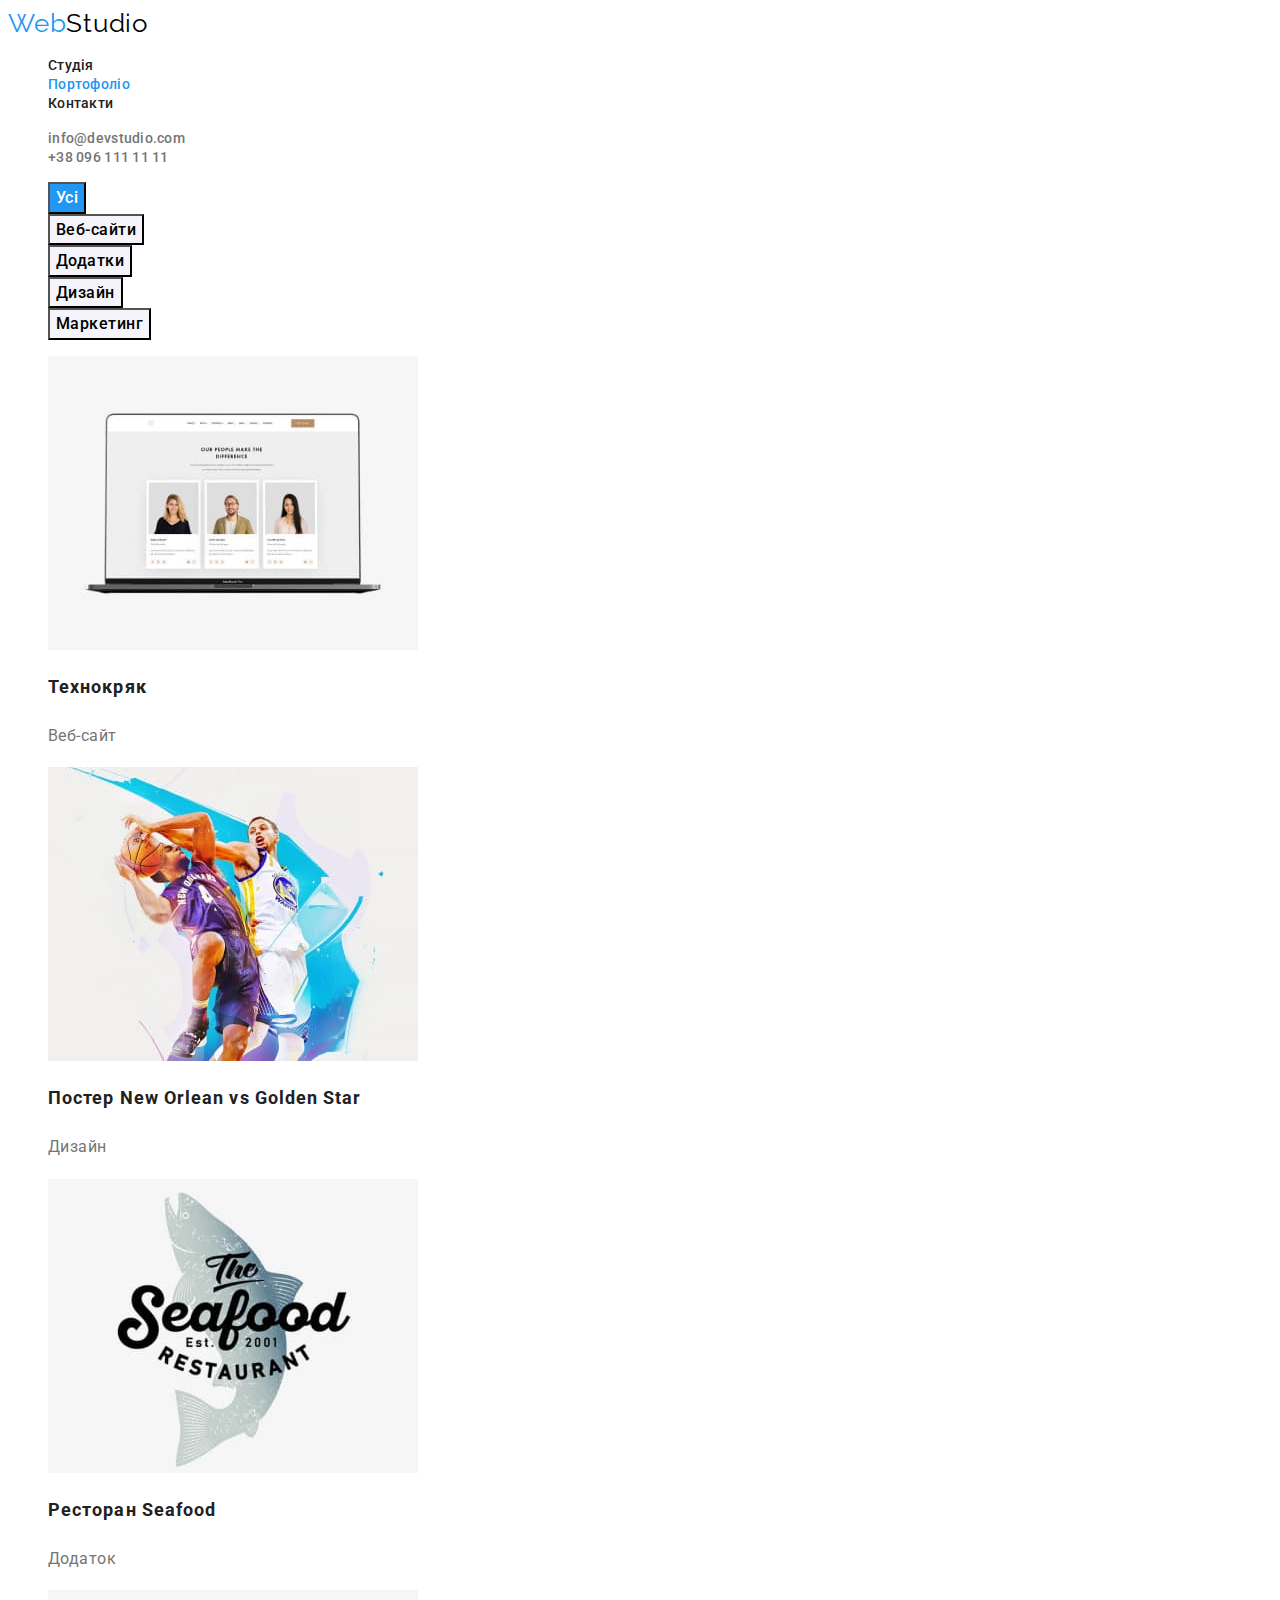
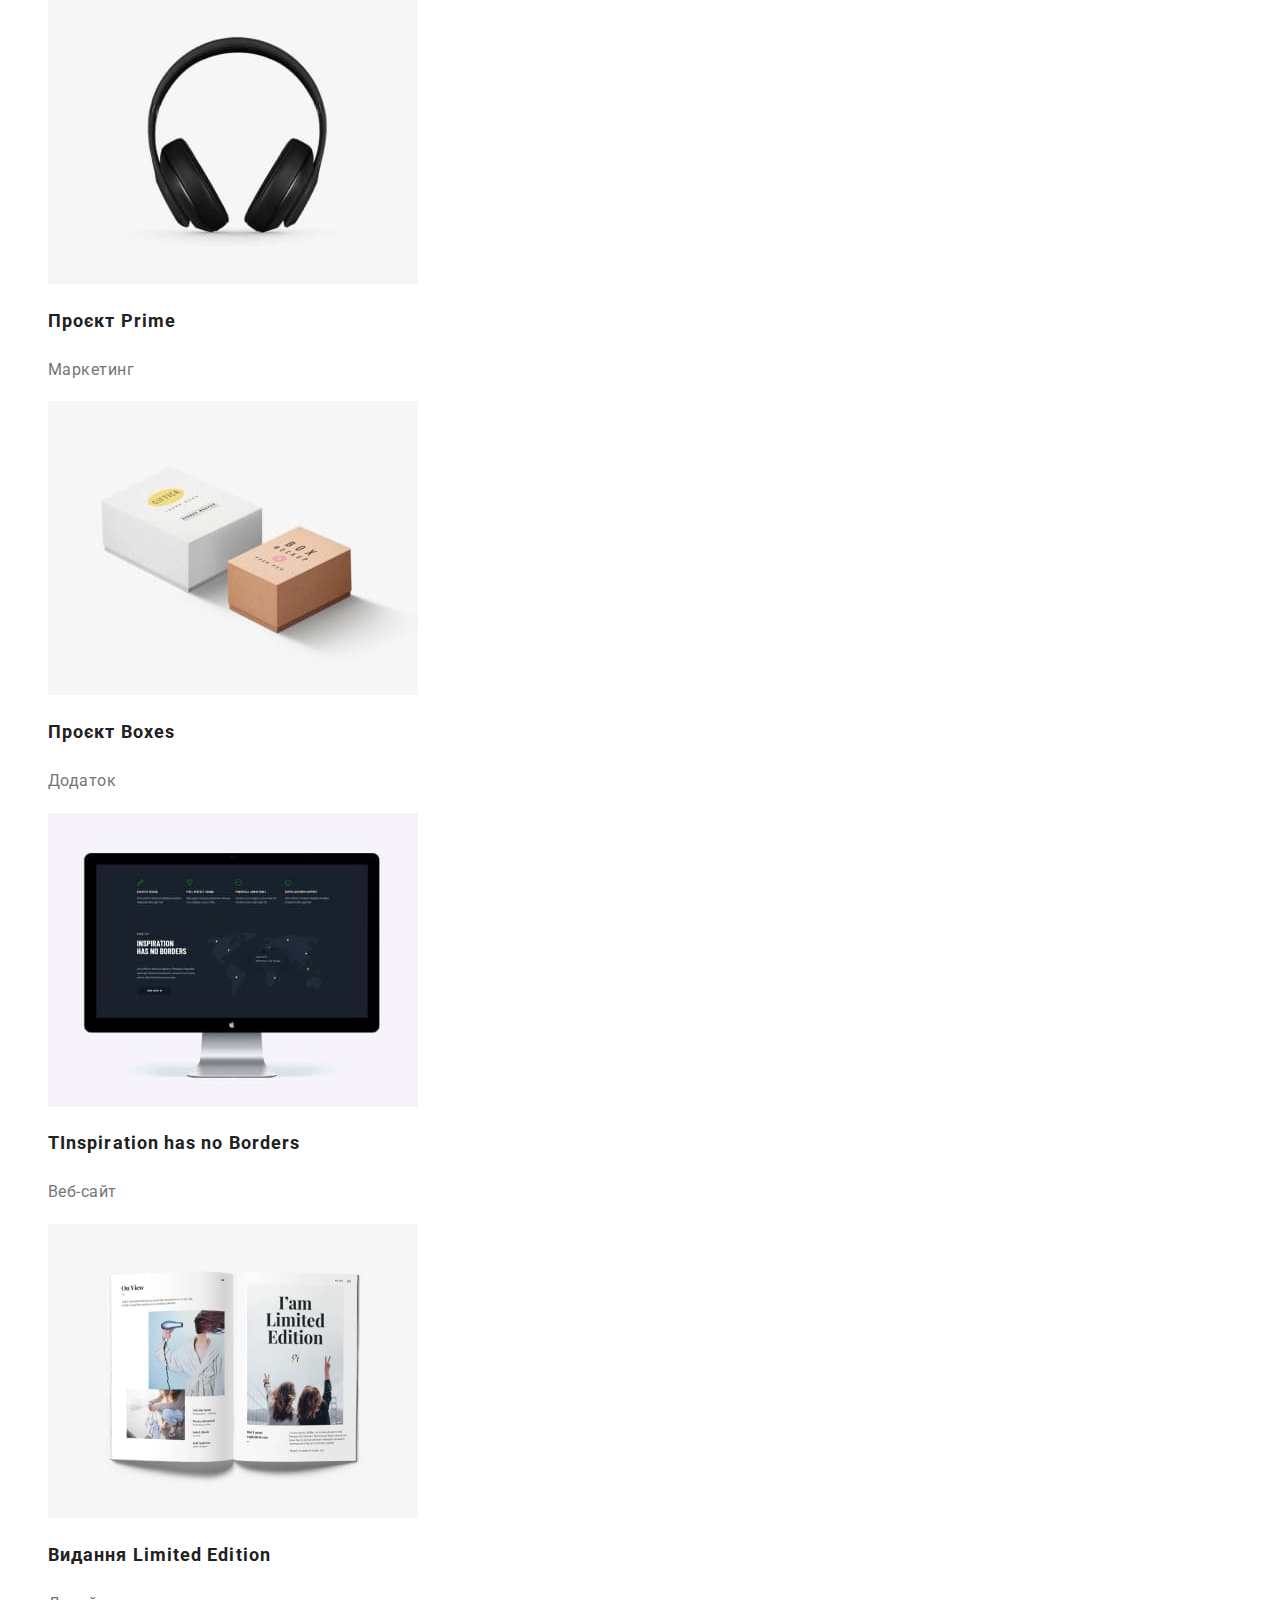
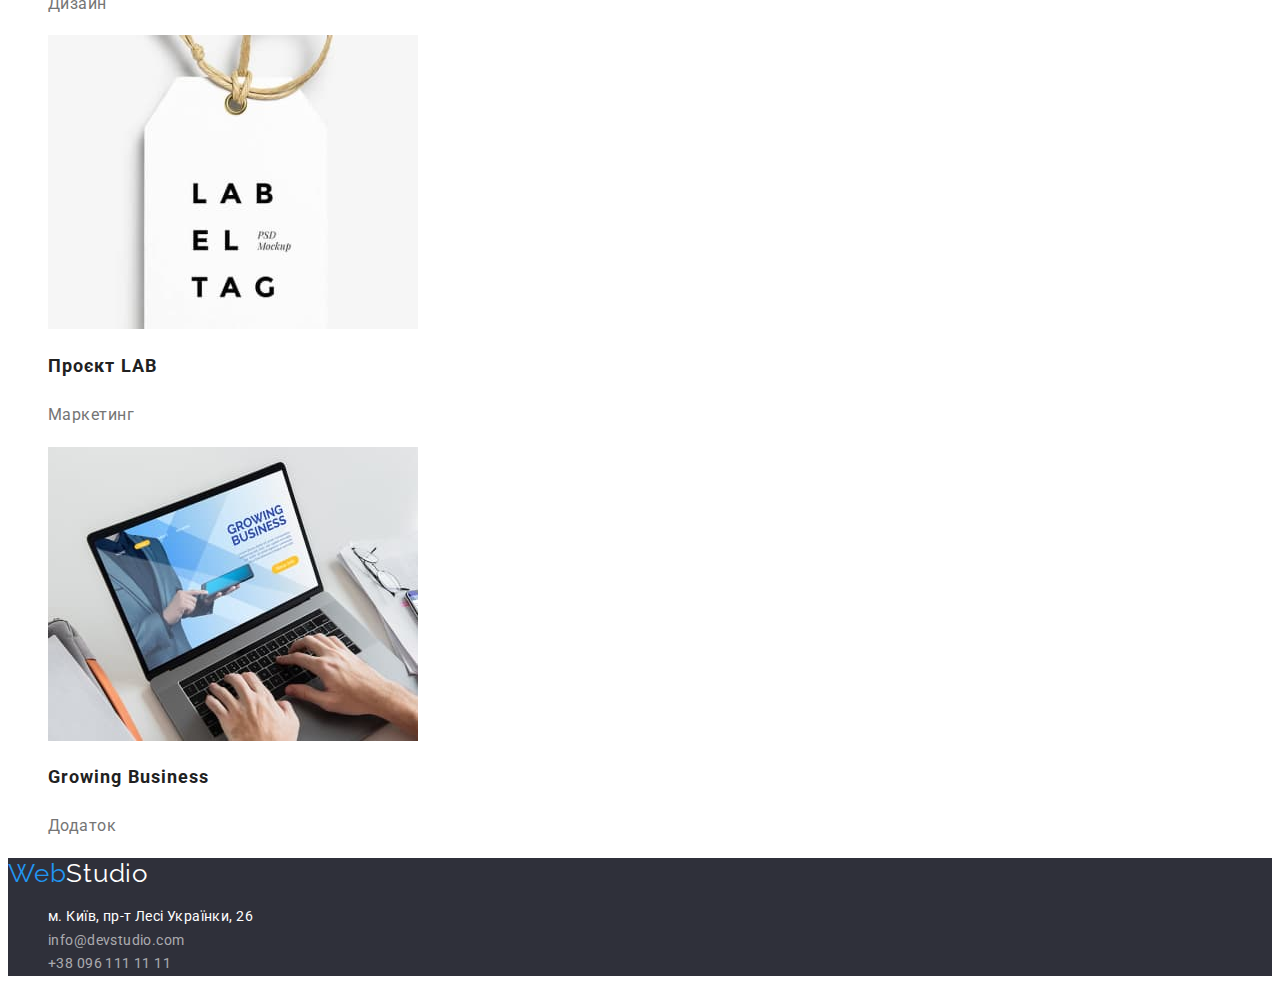
==== commit 895d0e59: "finalization" ====
--- a/portfolio.html
+++ b/portfolio.html
@@ -16,7 +16,7 @@
         <nav>
             <a href="./index.html" class="logo">Web<span class="header-logo">Studio</span></a>
             <ul class="header-list list">
-                <li><a href="./index.html" class="link">Студія</a></li>
+                <li><a href="./index.html" class="link ">Студія</a></li>
                 <li><a href="./portfolio.html" class="link current">Портофоліо</a></li>
                 <li><a href="" class="link">Контакти</a></li>
             </ul>
@@ -26,57 +26,57 @@
             <li><a href="tel:+380961111111" class="header-tel link">+38 096 111 11 11</a></li>
         </ul>
     </header>
-    <main>     
-        <h2 class="fon">portfolio</h2>
-        <ul class="filtr list">
-           <li><button class="button special-btn" type="button">Усі</button></li>
-           <li><button class="button" type="button" >Веб-сайти</button></li>
-           <li><button class="button" type="button">Додатки</button></li>
-           <li><button class="button" type="button">Дизайн</button></li>
-           <li><button class="button" type="button">Маркетинг</button></li>
-        </ul>
-        <ul class="price-work list">
-            <li><a href=""><img src="./img/price8.jpg" alt="Веб-сайт" width="370" height="294">
-                        <h3 class="price-title">Технокряк</h3>
-                        <p class="price-filter">Веб-сайт</p></a></li>
-            <li><a href=""><img src="./img/price9.jpg" alt="Дизайн" width="370" height="294">
-                        <h3 class="price-title">Постер New Orlean vs Golden Star</h3>
-                        <p class="price-filter">Дизайн</p></a></li>
-            <li><a href=""><img src="./img/price1.jpg" alt="Додаток" width="370" height="294">
-                        <h3 class="price-title">Ресторан Seafood</h3>
-                        <p class="price-filter">Додаток</p></a></li>
-            <li><a href=""><img src="./img/price2.jpg" alt="Маркетинг" width="370" height="294">
-                        <h3 class="price-title">Проєкт Prime</h3>
-                        <p class="price-filter">Маркетинг</p></a></li>
-            <li><a href=""><img src="./img/price3.jpg" alt="Додаток" width="370" height="294">
-                        <h3 class="price-title">Проєкт Boxes</h3>
-                        <p class="price-filter">Додаток</p></a></li>
-            <li><a href=""><img src="./img/price4.jpg" alt="Веб-сайт" width="370" height="294">
-                        <h3 class="price-title">ТInspiration has no Borders</h3>
-                        <p class="price-filter">Веб-сайт</p></a></li>
-            <li><a href=""><img src="./img/price5.jpg" alt="Дизайн" width="370" height="294">
-                        <h3 class="price-title">Видання Limited Edition</h3>
-                        <p class="price-filter">Дизайн</p></a></li>
-            <li><a href=""><img src="./img/price6.jpg" alt="Маркетинг" width="370" height="294">
-                        <h3 class="price-title">Проєкт LAB</h3>
-                        <p class="price-filter">Маркетинг</p></a></li>
-            <li><a href=""><img src="./img/price7.jpg" alt="Додаток" width="370" height="294">
-                        <h3 class="price-title">Growing Business</h3>
-                        <p class="price-filter">Додаток</p></a></li>
-        </ul>
+    <main>
+        <section>  
+            <h1 class="visually-hidden">portfolio</h1>
+            <ul class="filtr list">
+               <li><button class="button special-btn" type="button">Усі</button></li>
+               <li><button class="button" type="button" >Веб-сайти</button></li>
+               <li><button class="button" type="button">Додатки</button></li>
+               <li><button class="button" type="button">Дизайн</button></li>
+               <li><button class="button" type="button">Маркетинг</button></li>
+            </ul>
+            <ul class="price-work list">
+                <li><a href=""><img src="./img/price8.jpg" alt="Веб-сайт" width="370" height="294">
+                            <h2 class="price-title">Технокряк</h2>
+                            <p class="price-filter">Веб-сайт</p></a></li>
+                <li><a href=""><img src="./img/price9.jpg" alt="Дизайн" width="370" height="294">
+                            <h2 class="price-title">Постер New Orlean vs Golden Star</h2>
+                            <p class="price-filter">Дизайн</p></a></li>
+                <li><a href=""><img src="./img/price1.jpg" alt="Додаток" width="370" height="294">
+                            <h2 class="price-title">Ресторан Seafood</h2>
+                            <p class="price-filter">Додаток</p></a></li>
+                <li><a href=""><img src="./img/price2.jpg" alt="Маркетинг" width="370" height="294">
+                            <h2 class="price-title">Проєкт Prime</h2>
+                            <p class="price-filter">Маркетинг</p></a></li>
+                <li><a href=""><img src="./img/price3.jpg" alt="Додаток" width="370" height="294">
+                            <h2 class="price-title">Проєкт Boxes</h2>
+                            <p class="price-filter">Додаток</p></a></li>
+                <li><a href=""><img src="./img/price4.jpg" alt="Веб-сайт" width="370" height="294">
+                            <h2 class="price-title">ТInspiration has no Borders</h2>
+                            <p class="price-filter">Веб-сайт</p></a></li>
+                <li><a href=""><img src="./img/price5.jpg" alt="Дизайн" width="370" height="294">
+                            <h2 class="price-title">Видання Limited Edition</h2>
+                            <p class="price-filter">Дизайн</p></a></li>
+                <li><a href=""><img src="./img/price6.jpg" alt="Маркетинг" width="370" height="294">
+                            <h2 class="price-title">Проєкт LAB</h2>
+                            <p class="price-filter">Маркетинг</p></a></li>
+                <li><a href=""><img src="./img/price7.jpg" alt="Додаток" width="370" height="294">
+                            <h2 class="price-title">Growing Business</h2>
+                            <p class="price-filter">Додаток</p></a></li>
+            </ul>
+        </section>
     </main>
-    <footer>
+    <footer class="footer-down">
         <a href="./index.html" class="logo">Web<span class="footer-logo">Studio</span></a>
-        <address>
+        <address class="address">
             <ul class="footer-list list">
-                <li><a href="https://www.google.com/maps/place/%D0%B1%D1%83%D0%BB.
-            +%D0%9B%D0%B5%D1%81%D0%B8+%D0%A3%D0%BA%D1%80%D0%B0%D0%B8%D0%BD%D0%BA%D0%B8,+26,+%D0%9A%D0%B8%D0%B5%D0%B2,
-            +02000/@50.4265807,30.5361971,17z/data=!3m1!4b1!4m5!3m4!1s0x40d4cf0e033ecbe9:
-            0x57a4dffefec77da0!8m2!3d50.4265807!4d30.5383858" target="_blank" rel="noopener noreferrer" class="footer-adress">м. Київ, пр-т Лесі Українки, 26</a></li>
+                <li><a href="https://goo.gl/maps/QAhUVJ3mvMpuo5G87" target="_blank" rel="noopener noreferrer"
+                        class="footer-adress link">м. Київ, пр-т Лесі Українки, 26</a></li>
                 <li><a href="mailto:info@devstudio.com" class="footer-mail link">info@devstudio.com</a></li>
                 <li><a href="tel:+380961111111" class="footer-tel link">+38 096 111 11 11</a></li>
-             </ul>    
+            </ul>
         </address>
     </footer>
-</body>
-</html>+    </body>
+    </html>--- a/css/styles.css
+++ b/css/styles.css
@@ -1,13 +1,18 @@
 :root{
+    --btn-logo--:#000000;
     --prime-color--: #212121;
     --second-color--: #757575;
     --accent-color--:#2196F3;
+    --color-type-main--:#FFFFFF;
+    --hero-fon--:#2F303A;
+    --comand-fon--: #F5F5F5;
+    --btn-portfolio--:#F5F4FA;
+    --sub-btn--:#188CE8;
 }
 body{
-    font-family: Roboto, sans-serif;
+    font-family: 'Roboto', sans-serif;
     color: var(---prime-color--);
-    background-color:#F5F5F5;
-    letter-spacing: 0.03em;
+    background-color:var(--color-type-main--);
 }
 .list{
     list-style: none;
@@ -15,22 +20,25 @@
 a{
     text-decoration: none;
 }
+.header-nav{
+    background: var(--color-type-main--);
+}
 .logo{
-    font-family: 'Raleway';
-    font-weight: 700;
+    font-family: 'Raleway', sans-serif;
     font-size: 26px;
     line-height: 1.19;
+    letter-spacing: 0.03em;
     color: var(--accent-color--);
 }
 .header-logo{
-    color: #000000;
+    color: var(--btn-logo--);
 }
 .logo .header-logo:hover,
 .logo .header-logo:focus {
     color: var(--accent-color--);
 }
 .logo:hover {
-    color: #000000;
+    color: var(--btn-logo--);
 }
 /* navigator */
 .header-list .link{
@@ -58,8 +66,11 @@
 .header-contacts .link:focus{
     color: var(--accent-color--);
 }
+.hero{
+    background-color:var(--hero-fon--) ;
+}
 .hero-title{
-    color: var(---prime-color--);
+    color: var(--color-type-main--);
     font-weight: 900;
     font-size: 44px;
     line-height: 1.36;
@@ -67,77 +78,118 @@
     letter-spacing: 0.06em;
     text-transform: uppercase;
 }
-/* section */
-.personality{
-    color: #F5F5F5;
-}
-
+/* section and portfolio  */
+.visually-hidden{
+    position: absolute;
+    white-space: nowrap;
+    width: 1px;
+    height: 1px;
+    overflow: hidden;
+    border: 0;
+    padding: 0;
+    clip: rect(0 0 0 0);
+    clip-path: inset(50%);
+    margin: -1px;
+}
 /* personal list */
 .personal-list  {
     font-size: 14px;
     line-height: 1.14;
+    letter-spacing: 0.03em;
     color: var(--second-color--);
 }
 .commandos-list .title{
     color: var(---prime-color--);
 }
+.comandos-box{
+    background: var(--color-type-main--);
+}
 /* button */
 .button{
-    background-color: #F5F4FA;
+    background-color: var(--btn-portfolio--);
     color: var(---prime-color--); 
-    font-size: 25px;  
+    /* font-size: 25px;   */
 }
 .button:hover,
 .button:focus{
     background-color: var(--accent-color--);
-    color: #FFFFFF;
+    color: var(--color-type-main--);
 }
 .sub-button{
+    font-family: inherit;
+    font-size: 16px;
+    line-height: 1.86;
+    align-items: center;
+    text-align: center;
+    letter-spacing: 0.06em;
+    color: var(--color-type-main--);  
     background: var(--accent-color--);
-    font-weight: 700;
-    font-size: 16px;
-    line-height: 1.86;
-    display: flex;
-    align-items: center;
-    text-align: center;
-    letter-spacing: 0.06em;
-    color: #FFFFFF;
+    box-shadow: 0px 4px 4px rgba(0, 0, 0, 0.15);
+    border-radius: 4px;
+    cursor: pointer;
+}
+.sub-button:hover,
+.sub-button:focus{
+    background: var(--sub-btn--);
+    box-shadow: 0px 4px 4px rgba(0, 0, 0, 0.15);
+    border-radius: 4px;
 }
 .personal-title{
-    font-weight: 700;
-    font-size: 14px;
-    line-height: 1.14;
+    font-size: 14px;
+    line-height: 1.14;
+    letter-spacing: 0.03em;
     text-transform: uppercase;
     color: var(--prime-color--);
 }
-/*  examples comandos */
-.comandos
-.examples{
-    font-weight: 700;
+.section-job{
     font-size: 36px;
     line-height: 1.17;
+    letter-spacing: 0.03em;
+    text-align: center;
+}
+/*  examples comandos */
+.examples{
+    background: var(--color-type-main--);
+}
+.comand{
+    background: var(--comand-fon--);
+}
+.comandos,
+.examples{
+    font-size: 36px;
+    line-height: 1.17;
+    letter-spacing: 0.03em;
     text-align: center;
 }
 .leader-tietle{
     font-weight: 500;
     font-size: 16px;
     line-height: 1.19;
+    letter-spacing: 0.03em;
     text-align: center;
 }
 .position{
     font-size: 16px;
     line-height: 1.19;
     text-align: center;
+    letter-spacing: 0.03em;
     color: var(--second-color--);
 }
 /* index footer */
+.address{
+    font-style: normal;
+}
+.footer-down{
+    background: var(--hero-fon--);
+}
 .footer-logo{
-    color: #FFFFFF;
+    color: var(--color-type-main--);
 }
 .footer-adress{
     font-size: 14px;
     line-height: 1.7;
-    color: #FFFFFF;
+    letter-spacing: 0.03em;
+    color: var(--color-type-main--);
 }
 .footer-mail,
 .footer-tel{
@@ -146,16 +198,20 @@
     letter-spacing: 0.03em;
     color: rgba(255, 255, 255, 0.6);
 }
+.footer-list .link:hover,
+.footer-list .link:focus{
+    color: var(--accent-color--);
+}
 /* main portfolio */
-.fon{
-    color: #F5F5F5;
-}
 .button{
-    background-color: #F5F4FA;
+    background-color: var(--btn-portfolio--);
+    font-family: inherit;
     font-weight: 500;
     font-size: 16px;
     line-height: 1.6;
-    text-align: center;
+    letter-spacing: 0.03em;
+    text-align: center;
+    cursor: pointer
 }
  .special-btn{
     background-color: var(--accent-color--);
@@ -163,10 +219,9 @@
     font-size: 16px;
     line-height: 1.6;
     text-align: center;
-    color: #FFFFFF;
+    color: var(--color-type-main--);
 }
 .price-title{
-    font-weight: 700;
     font-size: 18px;
     line-height: 2;
     letter-spacing: 0.06em;
@@ -175,5 +230,6 @@
 .price-filter{
     font-size: 16px;
     line-height: 1.9;
+    letter-spacing: 0.03em;
     color: var(--second-color--);
 }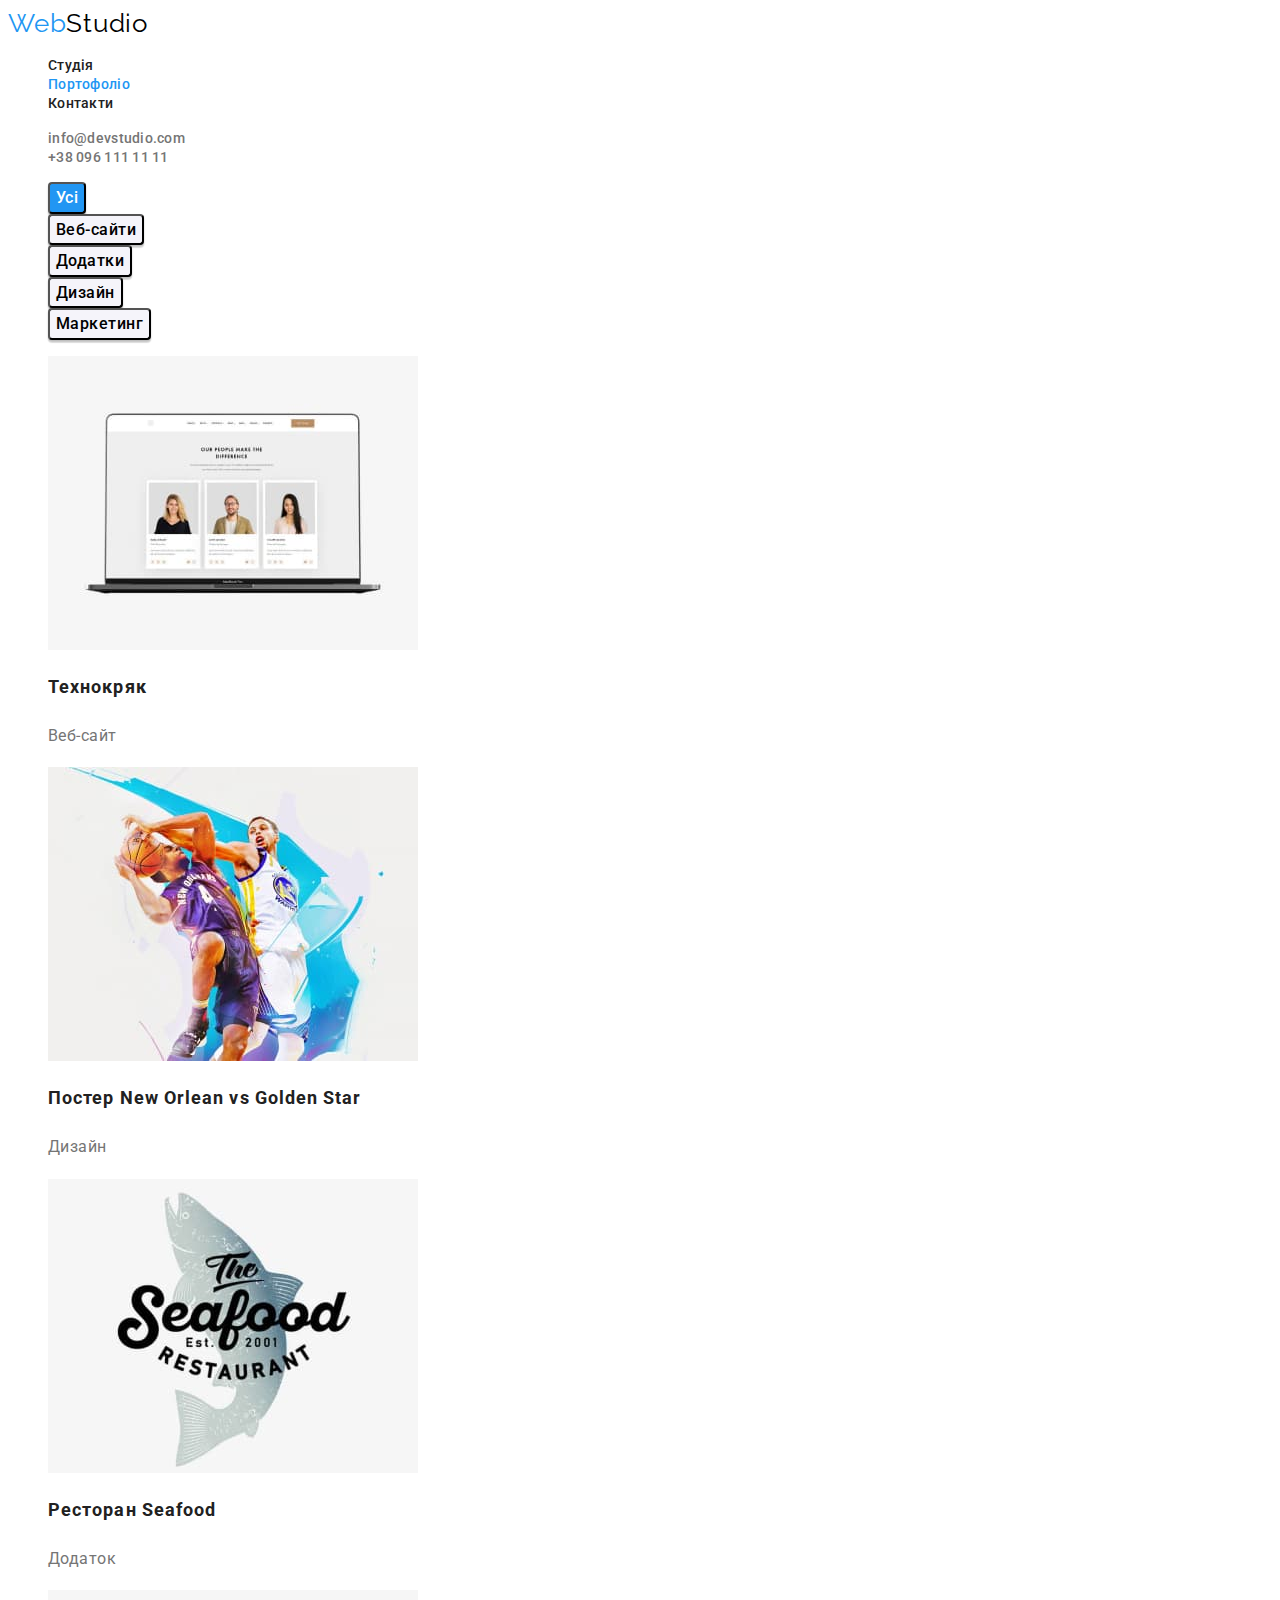
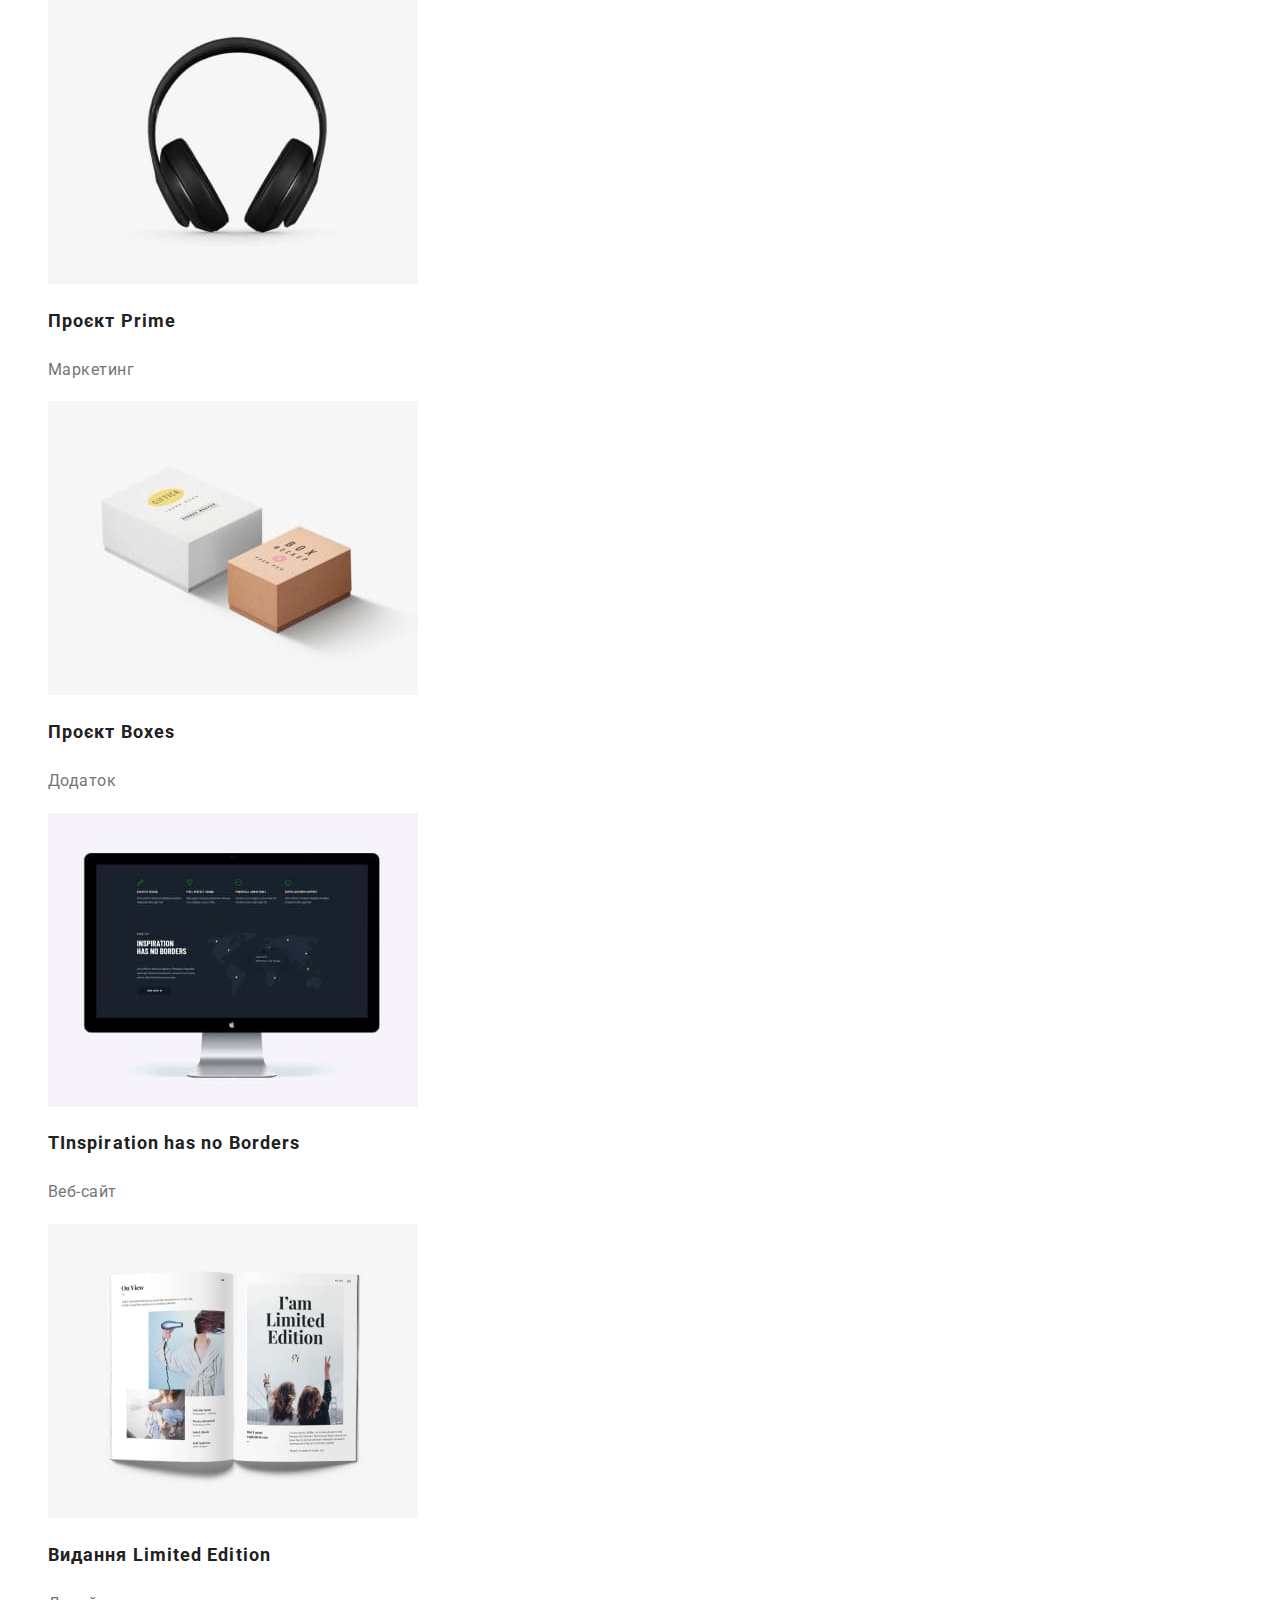
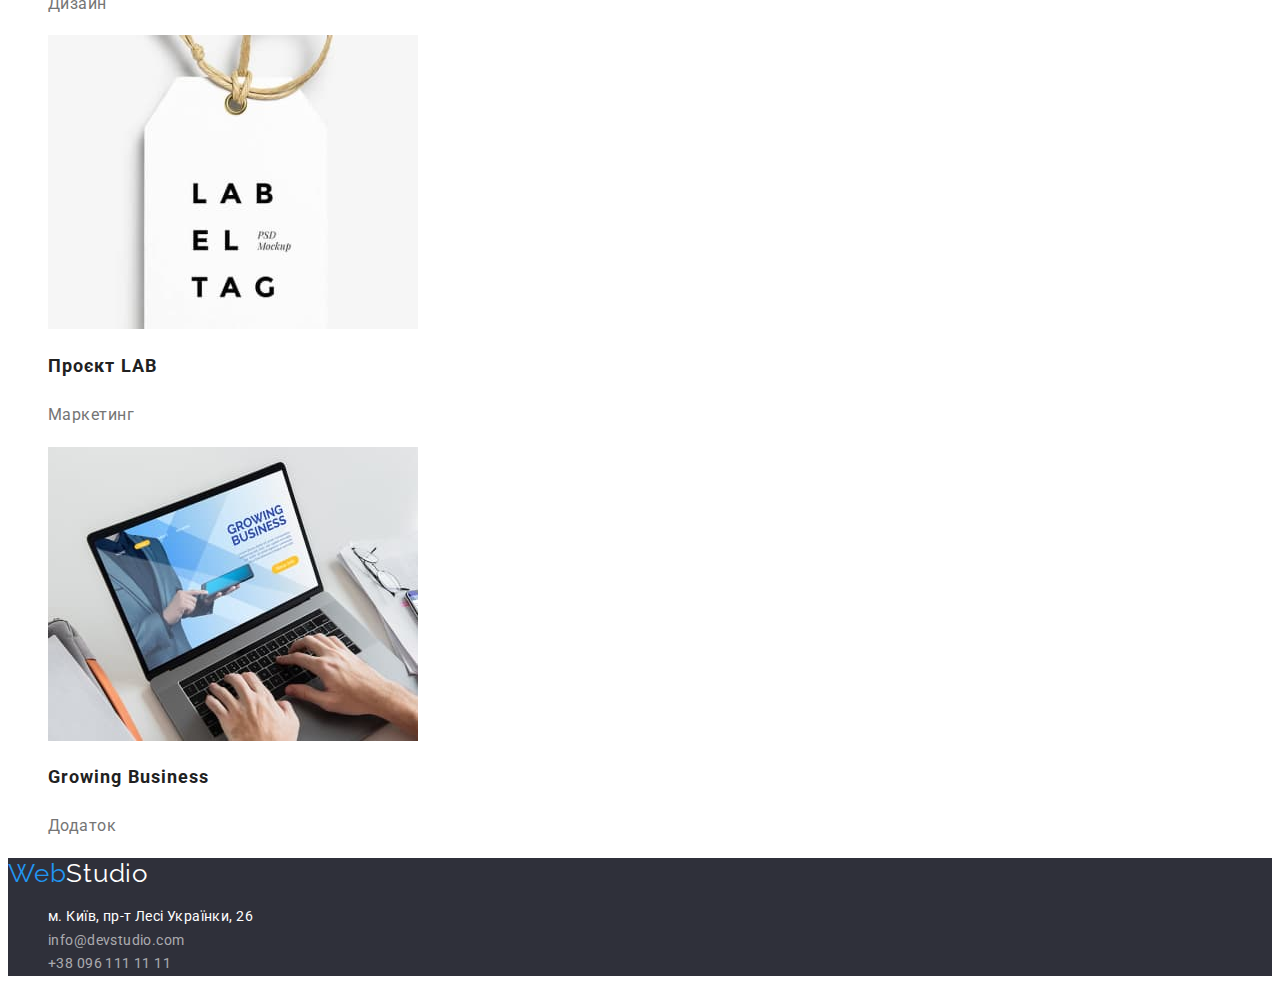
==== commit 918469eb: "button" ====
--- a/portfolio.html
+++ b/portfolio.html
@@ -27,7 +27,7 @@
         </ul>
     </header>
     <main>
-        <section>  
+        <section class="section-port">  
             <h1 class="visually-hidden">portfolio</h1>
             <ul class="filtr list">
                <li><button class="button special-btn" type="button">Усі</button></li>
--- a/css/styles.css
+++ b/css/styles.css
@@ -107,7 +107,9 @@
 /* button */
 .button{
     background-color: var(--btn-portfolio--);
-    color: var(---prime-color--); 
+    color: var(---prime-color--);
+    box-shadow: 0px 3px 1px rgba(0, 0, 0, 0.1), 0px 1px 2px rgba(0, 0, 0, 0.08), 0px 2px 2px rgba(0, 0, 0, 0.12);
+    border-radius: 4px;
     /* font-size: 25px;   */
 }
 .button:hover,
@@ -203,6 +205,10 @@
     color: var(--accent-color--);
 }
 /* main portfolio */
+.section-port{
+    
+
+}
 .button{
     background-color: var(--btn-portfolio--);
     font-family: inherit;
@@ -210,6 +216,7 @@
     font-size: 16px;
     line-height: 1.6;
     letter-spacing: 0.03em;
+    border-radius: 4px;
     text-align: center;
     cursor: pointer
 }
